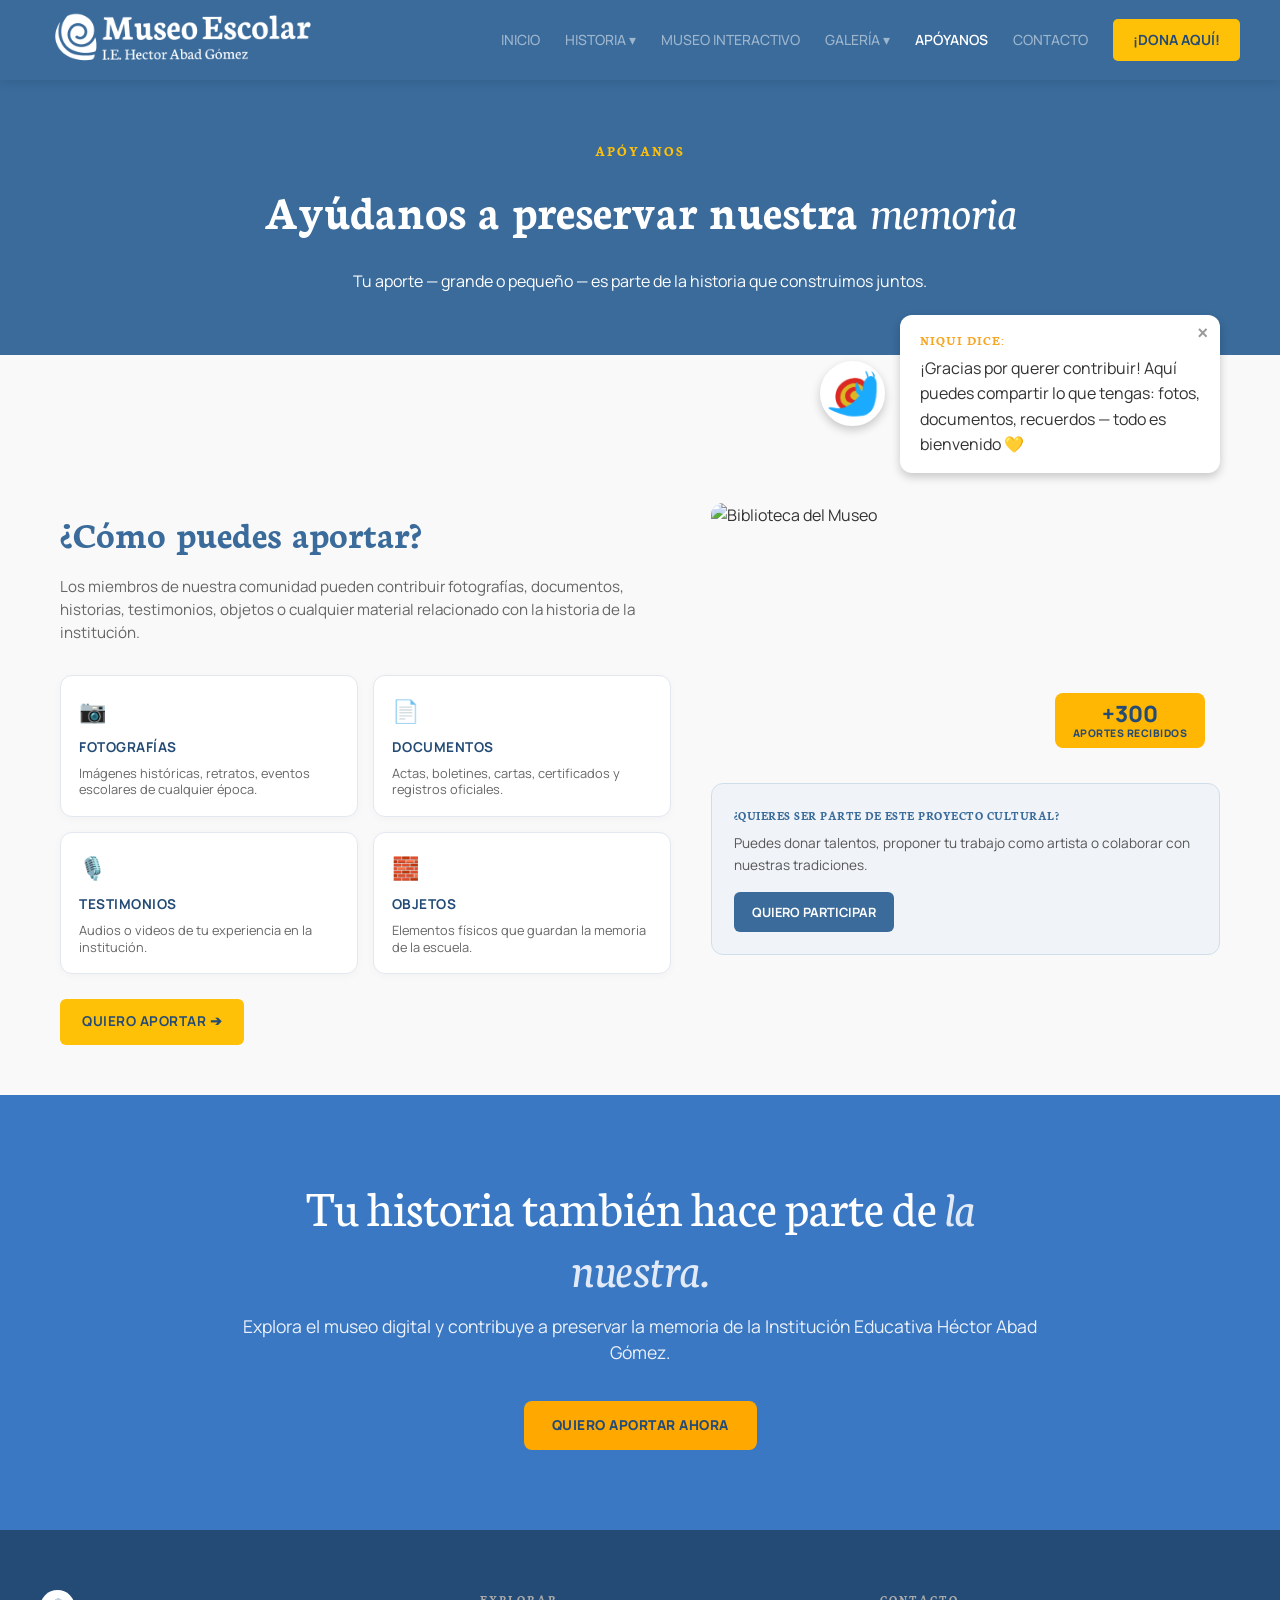
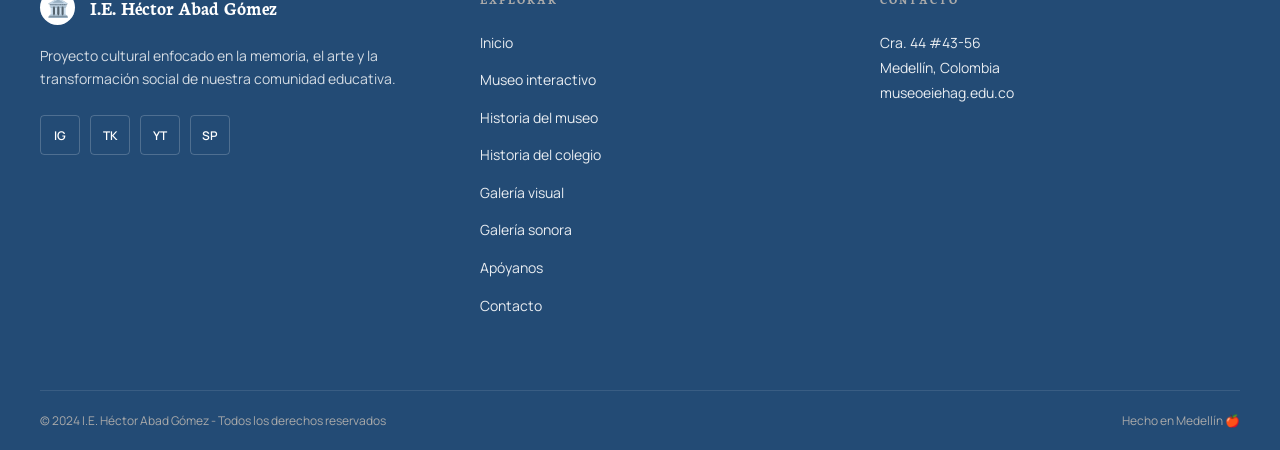
==== apoyanos.html @ b2b1ae66 "Apoyanos Se agrego la pagina de apoyanos" ====
<!DOCTYPE html>
<html lang="es">
<head>
    <meta charset="UTF-8">
    <meta name="viewport" content="width=device-width, initial-scale=1.0">
    <title>Apóyanos - Museo Escolar</title>
    <link rel="preconnect" href="https://fonts.googleapis.com">
    <link rel="preconnect" href="https://fonts.gstatic.com" crossorigin>
    <link href="https://fonts.googleapis.com/css2?family=Manrope:wght@400;500;600;700&family=Neuton:ital,wght@0,400;0,700;1,400&display=swap" rel="stylesheet">
    <link rel="stylesheet" href="styles.css">
</head>
<body>

    <header>
        <div class="logo-container">
            <a href="index.html">
                <img src="images/Blanco_LOGO_MUSEOESCOLAR_horizontal.png" alt="Logo Museo Escolar I.E. Héctor Abad Gómez" class="header-logo-img">
            </a>
        </div>
        
        <button class="hamburger" id="hamburgerBtn" aria-label="Abrir menú">
            <span></span>
            <span></span>
            <span></span>
        </button>

        <nav id="mainNav">
            <ul>
                <li><a href="index.html">INICIO</a></li>
                <li class="has-dropdown">HISTORIA ▾
                    <ul class="dropdown-menu">
                        <li><a href="historia-museo.html">Historia del museo</a></li>
                        <li><a href="historia-colegio.html">Historia del colegio</a></li>
                    </ul>
                </li>
                <li><a href="#">MUSEO INTERACTIVO</a></li>
                <li class="has-dropdown">GALERÍA ▾
                    <ul class="dropdown-menu">
                        <li><a href="galeria-visual.html">Galería Visual</a></li>
                        <li><a href="galeria-sonora.html">Galería Sonora</a></li>
                    </ul>
                </li>
                <li class="nav-active"><a href="apoyanos.html">APÓYANOS</a></li>
                <li><a href="#">CONTACTO</a></li>
                <li><a href="#" class="btn-donate">¡DONA AQUÍ!</a></li>
            </ul>
        </nav>
    </header>

    <main style="margin-top: 80px;">
        <section class="page-hero">
            <h5 class="hero-subtitle">APÓYANOS</h5>
            <h1 class="page-title">Ayúdanos a preservar nuestra <em>memoria</em></h1>
            <p>Tu aporte — grande o pequeño — es parte de la historia que construimos juntos.</p>
        </section>

        <div class="page-niqui-container" id="niquiBoxApoyanos">
            <div class="niqui-dialogue-container-right">
                <div class="niqui-avatar-wrapper">
                    <img src="images/placeholder-niqui.png" alt="Niqui" class="niqui-avatar-img">
                </div>
                <div class="niqui-tooltip">
                    <button class="close-btn" id="closeBtnApoyanos">&times;</button>
                    <h5>NIQUI DICE:</h5>
                    <p>¡Gracias por querer contribuir! Aquí puedes compartir lo que tengas: fotos, documentos, recuerdos — todo es bienvenido 💛</p>
                </div>
            </div>
        </div>

        <section class="container apoyanos-section">
            <div class="apoyanos-layout">
                
                <div class="apoyanos-left-col">
                    <h2 class="apoyanos-title">¿Cómo puedes aportar?</h2>
                    <p class="apoyanos-desc">
                        Los miembros de nuestra comunidad pueden contribuir fotografías, documentos, historias, testimonios, objetos o cualquier material relacionado con la historia de la institución.
                    </p>

                    <div class="aportes-grid">
                        <div class="aporte-card">
                            <div class="aporte-icon">📷</div>
                            <h3>FOTOGRAFÍAS</h3>
                            <p>Imágenes históricas, retratos, eventos escolares de cualquier época.</p>
                        </div>

                        <div class="aporte-card">
                            <div class="aporte-icon">📄</div>
                            <h3>DOCUMENTOS</h3>
                            <p>Actas, boletines, cartas, certificados y registros oficiales.</p>
                        </div>

                        <div class="aporte-card">
                            <div class="aporte-icon">🎙️</div>
                            <h3>TESTIMONIOS</h3>
                            <p>Audios o videos de tu experiencia en la institución.</p>
                        </div>

                        <div class="aporte-card">
                            <div class="aporte-icon">🧱</div>
                            <h3>OBJETOS</h3>
                            <p>Elementos físicos que guardan la memoria de la escuela.</p>
                        </div>
                    </div>

                    <a href="#" class="btn-quiero-aportar">QUIERO APORTAR ➔</a>
                </div>

                <div class="apoyanos-right-col">
                    <div class="library-img-card">
                        <img src="images/biblioteca-historia.jpg" alt="Biblioteca del Museo">
                        <div class="badge-aportes">
                            <span class="badge-num">+300</span>
                            <span class="badge-text">APORTES RECIBIDOS</span>
                        </div>
                    </div>

                    <div class="proyecto-cultural-card">
                        <h4>¿QUIERES SER PARTE DE ESTE PROYECTO CULTURAL?</h4>
                        <p>Puedes donar talentos, proponer tu trabajo como artista o colaborar con nuestras tradiciones.</p>
                        <a href="#" class="btn-quiero-participar">QUIERO PARTICIPAR</a>
                    </div>
                </div>

            </div>
        </section>

        <section class="callout-banner">
    <div class="callout-content">
        <h2>Tu historia también hace parte de <em>la nuestra.</em></h2>
        <p>Explora el museo digital y contribuye a preservar la memoria de la Institución Educativa Héctor Abad Gómez.</p>
        <a href="#" class="btn-primary callout-btn">QUIERO APORTAR AHORA</a>
    </div>
</section>
    </main>

    <footer class="main-footer">
        <div class="footer-content">
            <div class="footer-col brand-col">
                <div class="footer-logo">
                    <div class="logo-icon-small">🏛️</div>
                    <div class="logo-text"><h3>I.E. Héctor Abad Gómez</h3></div>
                </div>
                <p>Proyecto cultural enfocado en la memoria, el arte y la transformación social de nuestra comunidad educativa.</p>
                <div class="social-links">
                    <a href="#">IG</a><a href="#">TK</a><a href="#">YT</a><a href="#">SP</a>
                </div>
            </div>
            <div class="footer-col links-col">
                <h4>EXPLORAR</h4>
                <ul>
                    <li><a href="index.html">Inicio</a></li>
                    <li><a href="#">Museo interactivo</a></li>
                    <li><a href="historia-museo.html">Historia del museo</a></li>
                    <li><a href="historia-colegio.html">Historia del colegio</a></li>
                    <li><a href="galeria-visual.html">Galería visual</a></li>
                    <li><a href="galeria-sonora.html">Galería sonora</a></li>
                    <li><a href="apoyanos.html">Apóyanos</a></li>
                    <li><a href="#">Contacto</a></li>
                </ul>
            </div>
            <div class="footer-col contact-col">
                <h4>CONTACTO</h4>
                <p>Cra. 44 #43-56<br>Medellín, Colombia<br>museoeiehag.edu.co</p>
            </div>
        </div>
        <div class="footer-bottom">
            <p>© 2024 I.E. Héctor Abad Gómez - Todos los derechos reservados</p>
            <p>Hecho en Medellín 🍎</p>
        </div>
    </footer>

    <script src="script.js"></script>
</body>
</html>
---- styles.css ----
:root {
    --primary-blue: #3A6B9B;
    --dark-blue: #234B75;
    --accent-yellow: #FFC107;
    --text-dark: #333333;
    --text-light: #FFFFFF;
    --bg-light: #F9F9F9;
    --font-main: 'Manrope', sans-serif;
    --font-headings: 'Neuton', serif;
}

body {
    font-family: var(--font-main);
    color: var(--text-dark);
    line-height: 1.6;
    background-color: var(--bg-light);
}

h1, h2, h3, h4, h5, h6, 
.hero-title, .section-title, .page-title {
    font-family: var(--font-headings);
    font-weight: 700;
}

* {
    margin: 0;
    padding: 0;
    box-sizing: border-box;
}

a {
    text-decoration: none;
    color: inherit;
}

ul {
    list-style: none;
}

/* =========================================
   HEADER & NAVEGACIÓN (Con Logo y Estilos)
   ========================================= */
header {
    background-color: var(--primary-blue);
    color: var(--text-light);
    padding: 0 40px;
    display: flex;
    justify-content: space-between;
    align-items: center;
    height: 80px;
    position: fixed;
    width: 100%;
    top: 0;
    z-index: 1000;
    box-shadow: 0 2px 10px rgba(0,0,0,0.1);
}

.logo-container {
    display: flex;
    align-items: center;
}

.header-logo-img {
    height: 80px; /* Altura ideal para que encaje perfecto en la barra */
    width: auto;
    object-fit: contain;
}

nav ul {
    display: flex;
    align-items: center;
    gap: 25px;
}

nav ul li {
    position: relative;
    font-weight: 500;
    font-size: 14px;
    cursor: pointer;
    color: rgba(255, 255, 255, 0.5); /* Opacidad al 50% para el menú inactivo */
    transition: color 0.3s ease, opacity 0.3s ease;
}

/* Efecto hover: pasa a blanco completo al pasar el mouse */
nav ul li:hover {
    color: rgba(255, 255, 255, 1);
}

/* Botón activo (INICIO): Blanco fijo */
nav ul li.nav-active {
    color: #FFFFFF;
    opacity: 1;
    font-weight: 600;
}

/* Excepción para que el botón de donar no pierda su color original */
nav ul li:has(.btn-donate), 
nav ul li .btn-donate {
    opacity: 1 !important;
    color: var(--dark-blue) !important;
}
.btn-donate {
    background-color: var(--accent-yellow);
    color: var(--dark-blue) !important;
    padding: 10px 20px;
    border-radius: 5px;
    font-weight: 700;
    transition: transform 0.2s ease;
    display: inline-block;
    opacity: 1 !important;
}

.btn-donate:hover {
    transform: scale(1.05);
}

/* =========================================
   MENÚ DESPLEGABLE CORREGIDO
   ========================================= */
.has-dropdown {
    position: relative;
}

/* Espacio invisible para que el cursor no pierda el enlace al viajar al menú */
.has-dropdown::after {
    content: '';
    position: absolute;
    top: 100%;
    left: 0;
    width: 100%;
    height: 15px; 
}

.dropdown-menu {
    display: none;
    position: absolute;
    top: calc(100% + 10px);
    left: 0;
    background-color: white;
    color: var(--text-dark);
    box-shadow: 0 4px 10px rgba(0,0,0,0.15);
    min-width: 200px;
    padding: 10px 0;
    border-radius: 6px;
    z-index: 1100;
}

/* Muestra el menú al hacer hover sobre el elemento padre */
.has-dropdown:hover .dropdown-menu {
    display: block;
}

.dropdown-menu li {
    padding: 0;
    border-bottom: 1px solid #eee;
    opacity: 1 !important;
}

.dropdown-menu li:last-child {
    border-bottom: none;
}

/* Estilo para los enlaces internos del dropdown para que abarquen toda el área clickeable */
.dropdown-menu li a {
    display: block;
    padding: 10px 20px;
    color: var(--text-dark) !important;
    font-weight: 500;
    transition: background-color 0.2s;
}

.dropdown-menu li a:hover {
    background-color: #f1f1f1;
    color: var(--text-dark) !important;
}/* =========================================
   HERO SECTION (CARRUSEL)
   ========================================= */
.hero {
    margin-top: 80px;
    height: 80vh;
    position: relative;
    overflow: hidden;
    display: flex;
    flex-direction: column;
    justify-content: center;
    align-items: center;
    color: white;
    text-align: center;
    background-color: var(--dark-blue);
}

.hero-slide {
    position: absolute;
    top: 0;
    left: 0;
    width: 100%;
    height: 100%;
    background-size: cover;
    background-position: center;
    background-repeat: no-repeat;
    opacity: 0;
    transition: opacity 1s ease-in-out; /* Transición suave entre imágenes */
    display: flex;
    align-items: center;
    justify-content: center;
    z-index: 1;
}

.hero-slide.active {
    opacity: 1;
    z-index: 2;
}

.hero-content {
    margin-bottom: 80px; /* Deja espacio para los botones */
    transform: translateY(20px);
    opacity: 0;
    transition: all 0.8s ease 0.3s; /* Pequeño retardo para animar el texto */
}

.hero-slide.active .hero-content {
    transform: translateY(0);
    opacity: 1;
}

.hero-content h2 {
    font-size: 16px;
    letter-spacing: 2px;
    color: var(--accent-yellow);
    margin-bottom: 10px;
}

.hero-content h1 {
    font-size: 64px;
    font-weight: 700;
    margin-bottom: 15px;
}

.hero-content p {
    font-size: 20px;
}

.hero-buttons {
    position: absolute;
    bottom: 25%;
    z-index: 10;
    display: flex;
    gap: 20px;
}

.btn-primary, .btn-secondary {
    padding: 15px 30px;
    border-radius: 5px;
    font-weight: 700;
    cursor: pointer;
}
.btn-primary {
    background-color: var(--accent-yellow);
    color: var(--dark-blue);
    border: none;
}
.btn-secondary {
    background-color: transparent;
    color: white;
    border: 2px solid white;
}

/* Controles manuales (Flechas y Puntos) */
.hero-nav {
    position: absolute;
    top: 50%;
    transform: translateY(-50%);
    background: rgba(0, 0, 0, 0.3);
    color: white;
    border: none;
    width: 50px;
    height: 50px;
    border-radius: 50%;
    font-size: 20px;
    cursor: pointer;
    z-index: 10;
    transition: background 0.3s;
}

.hero-nav:hover {
    background: rgba(0, 0, 0, 0.8);
}

.prev-hero { left: 40px; }
.next-hero { right: 40px; }

.hero-dots {
    position: absolute;
    bottom: 10%;
    z-index: 10;
    display: flex;
    gap: 12px;
}

.h-dot {
    width: 12px;
    height: 12px;
    background-color: rgba(255, 255, 255, 0.4);
    border-radius: 50%;
    cursor: pointer;
    transition: background-color 0.3s;
}

.h-dot.active {
    background-color: var(--accent-yellow);
}
/* =========================================
   ESTADÍSTICAS
   ========================================= */
.stats-section {
    background-color: var(--dark-blue);
    color: white;
    padding: 60px 40px;
    display: flex;
    justify-content: space-between;
    align-items: center;
}

.stats-text {
    flex: 1;
    font-size: 16px;
    padding-right: 50px;
    border-right: 1px solid rgba(255,255,255,0.2);
}

.stats-numbers {
    flex: 2;
    display: flex;
    justify-content: space-around;
    text-align: center;
}

.stat-item h3 {
    font-size: 36px;
    font-weight: 700;
}

.stat-item p {
    font-size: 12px;
    letter-spacing: 1px;
    opacity: 0.8;
}

/* =========================================
   GUÍA (NIQUI)
   ========================================= */
.guide-section {
    padding: 80px 40px;
    display: flex;
    justify-content: space-between;
    align-items: center;
    background-color: white;
}

.guide-content {
    flex: 1;
    padding-right: 40px;
}

.guide-content h4 {
    color: var(--primary-blue);
    letter-spacing: 1.5px;
    margin-bottom: 10px;
}

.guide-content h2 {
    font-size: 48px;
    margin-bottom: 20px;
}

.guide-content span {
    color: var(--primary-blue);
    font-style: italic;
}

.guide-image {
    flex: 1;
    display: flex;
    justify-content: center;
    position: relative;
}

/* =========================================
   MUSEO INTERACTIVO
   ========================================= */
.interactive-section {
    background-color: var(--primary-blue);
    color: white;
    padding: 80px 40px;
    text-align: center;
    position: relative;
}

.interactive-section h2 {
    font-size: 40px;
    margin-bottom: 10px;
}

.niqui-tooltip {
    background-color: white;
    color: var(--text-dark);
    padding: 15px;
    border-radius: 8px;
    position: absolute;
    top: 40px;
    left: 40px;
    max-width: 300px;
    text-align: left;
    box-shadow: 0 4px 10px rgba(0,0,0,0.2);
}

.niqui-tooltip h5 {
    color: var(--primary-blue);
    margin-bottom: 5px;
}

.cards-container {
    display: flex;
    justify-content: center;
    gap: 30px;
    margin: 50px 0;
}

.card {
    width: 300px;
    height: 200px;
    background-color: rgba(255,255,255,0.1);
    border-radius: 8px;
    border: 2px solid rgba(255,255,255,0.2);
    background-image: url('https://via.placeholder.com/300x200?text=Sala');
    background-size: cover;
    
    /* Agrega estas tres líneas para la animación de elevación y sombra */
    cursor: pointer;
    transition: transform 0.3s ease, box-shadow 0.3s ease;
}

/* Efecto al pasar el mouse por encima de cualquier card */
.card:hover {
    transform: translateY(-8px); /* Hace que la tarjeta se eleve un poco hacia arriba */
    box-shadow: 0 10px 20px rgba(0, 0, 0, 0.3); /* Le añade una sombra sutil para dar profundidad */
}

.interactive-buttons {
    display: flex;
    justify-content: center;
    gap: 20px;
}

/* =========================================
   GALERÍA SONORA
   ========================================= */
.sound-gallery {
    padding: 80px 40px;
    background-color: var(--bg-light);
    text-align: center;
}

.sound-gallery .subtitle {
    color: var(--primary-blue);
    letter-spacing: 1.5px;
    font-size: 14px;
    margin-bottom: 10px;
}

.sound-gallery h2 {
    font-size: 40px;
    color: var(--text-dark);
    margin-bottom: 15px;
}

.sound-gallery .description {
    max-width: 600px;
    margin: 0 auto 40px auto;
    color: #555;
}

/* =========================================
   ESTILOS ESPECÍFICOS PARA EL DIÁLOGO DE NIQUI EN GALERÍA SONORA
   ========================================= */
.sound-gallery {
    position: relative; /* Necesario para que Niqui se posicione bien dentro de esta sección */
}

.sound-gallery .niqui-dialogue-container {
    position: absolute;
    top: 30px;
    left: 40px;
    display: flex;
    align-items: center;
    gap: 15px;
    z-index: 10;
}

.sound-gallery .niqui-tooltip {
    border: 1px solid #eaeaea;
}

.gallery-filters {
    display: flex;
    justify-content: center;
    gap: 15px;
    margin-bottom: 50px;
}

.filter-btn {
    background-color: transparent;
    border: 1px solid #ddd;
    padding: 8px 24px;
    border-radius: 20px;
    cursor: pointer;
    font-family: var(--font-main);
    font-weight: 600;
    color: var(--text-dark);
    transition: all 0.3s ease;
}

.filter-btn.active {
    background-color: var(--accent-yellow);
    border-color: var(--accent-yellow);
}

.carousel-container {
    display: flex;
    align-items: center;
    justify-content: center;
    gap: 30px;
    max-width: 1000px;
    margin: 0 auto;
}

.carousel-nav {
    background: white;
    border: 1px solid #ddd;
    border-radius: 50%;
    width: 50px;
    height: 50px;
    cursor: pointer;
    font-size: 20px;
    color: var(--text-dark);
    transition: background 0.3s;
}

.carousel-nav:hover {
    background: #f1f1f1;
}

.gallery-card {
    display: flex;
    background: white;
    border-radius: 12px;
    overflow: hidden;
    box-shadow: 0 10px 30px rgba(0,0,0,0.05);
    width: 800px;
    text-align: left;
}

.card-image-wrapper {
    flex: 1;
    position: relative;
}

.card-image {
    width: 100%;
    height: 100%;
    background-color: #ddd;
    background-image: url('https://via.placeholder.com/400x500?text=Imagen+Sala');
    background-size: cover;
    background-position: center;
}

.card-badge {
    position: absolute;
    top: 20px;
    left: 20px;
    background-color: var(--accent-yellow);
    color: var(--dark-blue);
    width: 30px;
    height: 30px;
    display: flex;
    align-items: center;
    justify-content: center;
    border-radius: 4px;
    font-weight: bold;
}

.card-content {
    flex: 1;
    padding: 40px;
    display: flex;
    flex-direction: column;
}

.card-category {
    font-size: 12px;
    font-weight: 700;
    color: var(--text-dark);
    letter-spacing: 1px;
}

.card-meta {
    font-size: 14px;
    color: #777;
    margin-bottom: 15px;
}

.card-content h3 {
    font-size: 32px;
    margin-bottom: 15px;
    color: var(--text-dark);
}

.card-text {
    color: #555;
    margin-bottom: 30px;
}

.podcast-box {
    background-color: #f8f9fa;
    padding: 20px;
    border-radius: 8px;
    margin-bottom: 20px;
}

.podcast-label {
    font-size: 11px;
    font-weight: 700;
    color: var(--text-dark);
    letter-spacing: 1px;
    display: block;
    margin-bottom: 10px;
}

.podcast-info {
    display: flex;
    align-items: center;
    gap: 15px;
}

.podcast-icon {
    background-color: #e0f2e9;
    width: 40px;
    height: 40px;
    border-radius: 50%;
    display: flex;
    align-items: center;
    justify-content: center;
    font-size: 20px;
}

.podcast-details h4 {
    font-size: 16px;
    margin-bottom: 2px;
}

.podcast-details p {
    font-size: 13px;
    color: #777;
}

.play-btn {
    margin-left: auto;
    background: white;
    border: 1px solid #ddd;
    border-radius: 50%;
    width: 35px;
    height: 35px;
    cursor: pointer;
}

.w-full {
    width: 100%;
}

.carousel-indicators {
    display: flex;
    justify-content: center;
    gap: 8px;
    margin-top: 30px;
}

.dot {
    width: 10px;
    height: 10px;
    background-color: #ddd;
    border-radius: 50%;
    cursor: pointer;
}

.dot.active {
    background-color: var(--accent-yellow);
}

/* =========================================
   ALIADOS & FOOTER
   ========================================= */
.partners-strip {
    background-color: white;
    padding: 30px 40px;
    display: flex;
    justify-content: space-between;
    align-items: center;
    border-top: 1px solid #eee;
    font-size: 14px;
    color: #666;
    flex-wrap: wrap;
    gap: 20px;
}

.main-footer {
    background-color: var(--dark-blue);
    color: white;
    padding: 60px 40px 20px 40px;
}

.footer-content {
    display: flex;
    justify-content: space-between;
    margin-bottom: 60px;
    gap: 40px;
}

.brand-col {
    flex: 2;
    max-width: 400px;
}

.footer-logo {
    display: flex;
    align-items: center;
    gap: 15px;
    margin-bottom: 20px;
}

.logo-icon-small {
    width: 35px;
    height: 35px;
    background-color: white;
    border-radius: 50%;
    display: flex;
    justify-content: center;
    align-items: center;
    font-size: 18px;
}

.brand-col p {
    font-size: 14px;
    opacity: 0.8;
    margin-bottom: 25px;
}

.social-links {
    display: flex;
    gap: 10px;
}

.social-links a {
    display: flex;
    align-items: center;
    justify-content: center;
    width: 40px;
    height: 40px;
    border: 1px solid rgba(255,255,255,0.2);
    border-radius: 4px;
    font-size: 12px;
    font-weight: 600;
    transition: background 0.3s;
}

.social-links a:hover {
    background-color: rgba(255,255,255,0.1);
}

.links-col, .contact-col {
    flex: 1;
}

.footer-col h4 {
    font-size: 12px;
    letter-spacing: 2px;
    margin-bottom: 20px;
    color: #aaa;
}

.links-col ul li {
    margin-bottom: 12px;
}

.links-col ul li a {
    font-size: 14px;
    opacity: 0.9;
    transition: opacity 0.3s;
}

.links-col ul li a:hover {
    opacity: 1;
    text-decoration: underline;
}

.contact-col p {
    font-size: 14px;
    opacity: 0.9;
    line-height: 1.8;
}

.footer-bottom {
    display: flex;
    justify-content: space-between;
    border-top: 1px solid rgba(255,255,255,0.1);
    padding-top: 20px;
    font-size: 12px;
    color: #aaa;
}
/* =========================================
   CARRUSEL AUTOMÁTICO DE ALIADOS (LOGOS)
   ========================================= */
.partners-carousel-section {
    background-color: white;
    padding: 30px 0;
    border-top: 1px solid #eee;
    overflow: hidden;
    width: 100%;
    position: relative;
}

/* Contenedor que se mueve de manera infinita */
.partners-track {
    display: flex;
    width: max-content;
    animation: scrollLogos 25s linear infinite; /* Velocidad del carrusel (25 segundos) */
    align-items: center;
}

/* Pausar el movimiento automáticamente si el usuario pasa el mouse por encima */
.partners-carousel-section:hover .partners-track {
    animation-play-state: paused;
}

.partner-slide {
    padding: 0 40px;
    display: flex;
    align-items: center;
    justify-content: center;
}

.partner-slide img {
    height: 45px; /* Altura estándar para los logos / placeholders */
    width: auto;
    object-fit: contain;
    opacity: 0.7;
    transition: opacity 0.3s ease;
}

.partner-slide img:hover {
    opacity: 1; /* Resalta el logo al pasar el cursor */
}

/* Animación de desplazamiento continuo */
@keyframes scrollLogos {
    0% {
        transform: translateX(0);
    }
    100% {
        transform: translateX(-50%);
    }
}
/* =========================================
   ANIMACIONES GLOBALES PARA TODOS LOS BOTONES
   ========================================= */

/* Botón principal (Estilo similar a "¡DONA AQUÍ!": crece con zoom al pasar el mouse) */
.btn-primary {
    background-color: var(--accent-yellow);
    color: var(--dark-blue);
    padding: 15px 30px;
    border-radius: 5px;
    font-weight: 700;
    border: none;
    cursor: pointer;
    transition: transform 0.2s ease;
}

.btn-primary:hover {
    transform: scale(1.05); /* Efecto zoom dinámico */
}

/* Botón secundario (Estilo tipo "Conoce nuestra historia": el fondo se pone más blanco/translúcido) */
.btn-secondary {
    background-color: transparent;
    color: white;
    padding: 15px 30px;
    border-radius: 5px;
    font-weight: 700;
    border: 2px solid white;
    cursor: pointer;
    transition: all 0.3s ease;
}

.btn-secondary:hover {
    background-color: rgba(255, 255, 255, 0.25); /* Se vuelve un blanco suave y translúcido */
    border-color: rgba(255, 255, 255, 0.9);
}

/* =========================================
   ESTILOS PARA EL DIÁLOGO Y AVATAR DE NIQUI
   ========================================= */
.niqui-dialogue-container {
    position: absolute;
    top: 40px;
    left: 40px;
    display: flex;
    align-items: center;
    gap: 15px;
    z-index: 10;
}

.niqui-avatar-wrapper {
    width: 65px;
    height: 65px;
    background-color: white;
    border-radius: 50%;
    display: flex;
    align-items: center;
    justify-content: center;
    box-shadow: 0 4px 10px rgba(0, 0, 0, 0.2);
    border: 3px solid white;
    overflow: hidden;
}

.niqui-avatar-img {
    width: 100%;
    height: 100%;
    object-fit: cover;
}

.niqui-tooltip {
    background-color: white;
    color: var(--text-dark);
    padding: 15px 20px;
    border-radius: 12px;
    max-width: 320px;
    text-align: left;
    box-shadow: 0 4px 10px rgba(0, 0, 0, 0.2);
    position: relative !important;
    top: auto !important;
    left: auto !important;
}

.niqui-tooltip h5 {
    color: #F5A623;
    margin-bottom: 5px;
    font-size: 13px;
    letter-spacing: 1px;
}
/* Estilo para el botón de cerrar (X) del cuadro de Niqui */
.close-btn {
    position: absolute;
    top: 8px;
    right: 12px;
    background: transparent;
    border: none;
    font-size: 18px;
    font-weight: bold;
    color: #999;
    cursor: pointer;
    transition: color 0.2s;
}

.close-btn:hover {
    color: var(--text-dark);
}

/* Aseguramos que el tooltip tenga posición relativa para que la X se ubique bien dentro */
.niqui-tooltip {
    position: relative !important;
}

.page-hero {
    background-color: var(--primary-blue);
    color: var(--text-light);
    text-align: center;
    padding: 60px 20px;
}
.page-hero .hero-subtitle { font-size: 14px; letter-spacing: 2px; color: var(--accent-yellow); margin-bottom: 10px; }
.page-title { font-size: 3rem; margin-bottom: 20px; }
.page-title em { font-style: italic; font-weight: normal; }

.container { max-width: 1200px; margin: 0 auto; padding: 40px 20px; }
.text-center { text-align: center; }
.section-subtitle { color: var(--primary-blue); letter-spacing: 1.5px; font-weight: 600; margin-bottom: 10px; }
.section-title { font-size: 2.5rem; color: var(--dark-blue); margin-bottom: 20px; }

/* Intro Museo */
.museum-intro { display: grid; grid-template-columns: 1fr 1fr; gap: 40px; align-items: center; }
.responsive-img { width: 100%; border-radius: 12px; object-fit: cover; }

/* Línea de Tiempo Vertical (Museo) */
.timeline-v { position: relative; max-width: 800px; margin: 40px auto; }
.timeline-v::after { content: ''; position: absolute; width: 4px; background: var(--accent-yellow); top: 0; bottom: 0; left: 50%; margin-left: -2px; }
.timeline-item { padding: 10px 40px; position: relative; width: 50%; }
.timeline-item.left { left: 0; text-align: right; }
.timeline-item.right { left: 50%; }
.timeline-item::after {
    content: ''; position: absolute; width: 20px; height: 20px; background-color: var(--dark-blue); border: 4px solid var(--accent-yellow);
    border-radius: 50%; top: 15px; right: -14px; z-index: 1;
}
.timeline-item.right::after { left: -14px; }
.timeline-content { padding: 20px; background: white; border-radius: 8px; box-shadow: 0 4px 15px rgba(0,0,0,0.05); }

/* Estadísticas Banner */
.action-btn-container { margin-bottom: 60px; }
.btn-primary { background: var(--accent-yellow); color: var(--dark-blue); padding: 15px 30px; border-radius: 30px; font-weight: bold; }

/* Línea de tiempo Horizontal (Colegio) */
.timeline-nav { display: flex; gap: 20px; border-bottom: 2px solid #ddd; margin-bottom: 30px; overflow-x: auto; }
.year-btn { background: none; border: none; font-size: 1.2rem; padding: 10px 20px; cursor: pointer; color: #999; font-weight: 600; }
.year-btn.active { color: var(--primary-blue); border-bottom: 4px solid var(--primary-blue); }
.timeline-panel { display: none; grid-template-columns: 1fr 1fr; gap: 40px; align-items: center; }
.timeline-panel.active { display: grid; }
.year-large { font-size: 4rem; color: var(--primary-blue); margin: 0; line-height: 1; }

/* Archivo Histórico */
.bg-blue { background-color: var(--primary-blue); padding: 60px 0; }
.light-text { color: white !important; }
.archive-header { display: flex; justify-content: space-between; align-items: center; margin-bottom: 30px; }
.carousel-controls button { background: transparent; border: 1px solid white; color: white; width: 40px; height: 40px; border-radius: 50%; cursor: pointer; }
.archive-carousel { display: flex; gap: 20px; overflow-x: auto; scroll-behavior: smooth; padding-bottom: 20px; }
.archive-card { background: var(--dark-blue); min-width: 300px; border-radius: 12px; overflow: hidden; color: white; }
.card-img { position: relative; height: 180px; }
.card-img img { width: 100%; height: 100%; object-fit: cover; }
.tag { position: absolute; top: 15px; left: 15px; background: var(--accent-yellow); color: var(--dark-blue); padding: 5px 10px; border-radius: 20px; font-weight: bold; font-size: 0.8rem; }
.card-content { padding: 20px; }
.card-content h4 { color: var(--accent-yellow); margin-bottom: 10px; }

/* Responsividad General */
@media (max-width: 768px) {
    .museum-intro, .timeline-panel { grid-template-columns: 1fr; }
    .timeline-v::after { left: 20px; }
    .timeline-item { width: 100%; padding-left: 50px; padding-right: 10px; text-align: left; }
    .timeline-item.left, .timeline-item.right { left: 0; }
    .timeline-item::after, .timeline-item.right::after { left: 10px; }
    .stats-banner { grid-template-columns: 1fr 1fr; gap: 20px; }
}

/* Alineación de Niqui a la derecha */
.page-niqui-container {
    max-width: 1200px;
    margin: 0 auto;
    display: flex;
    justify-content: flex-end; /* Empuja el bloque a la derecha */
    padding: 0 20px;
    position: relative;
    z-index: 10;
    margin-top: -40px; /* Superpone ligeramente a la sección anterior */
}

.niqui-dialogue-container-right {
    display: flex;
    align-items: center;
    gap: 15px;
    position: relative;
}

/* Banner de estadísticas redondeado (Historia del museo) */
.stats-banner {
    background-color: var(--primary-blue);
    color: white;
    display: grid;
    grid-template-columns: repeat(4, 1fr);
    text-align: center;
    padding: 50px 20px;
    margin: 40px auto 80px auto; /* Centrado horizontalmente */
    max-width: 1000px; /* Limita el ancho para que no toque los bordes */
    border-radius: 16px; /* Aplica las esquinas redondeadas */
}

.stats-banner h2 { 
    font-size: 3rem; 
    color: var(--accent-yellow); 
    margin-bottom: 5px; 
}

.stats-banner p { 
    font-size: 0.9rem; 
    font-weight: 600; 
    text-transform: uppercase;
}


/* =========================================
   SOLUCIÓN DEFINITIVA MENÚ MÓVIL (MODAL FLOTANTE)
   ========================================= */
@media (max-width: 768px) {
    .logo-container .header-logo-img {
        height: 45px !important;
        width: auto !important;
    }

    header {
        overflow: visible !important;
        position: fixed !important;
        padding: 0 10px !important;
    }
    
    nav {
        width: auto !important;
        overflow-x: auto !important;
        -webkit-overflow-scrolling: touch;
        white-space: nowrap !important;
        padding-bottom: 5px;
    }

    nav::-webkit-scrollbar {
        display: none;
    }

    nav ul {
        display: flex !important;
        flex-direction: row !important;
        align-items: center !important;
        gap: 20px !important;
        padding-right: 15px !important;
        white-space: nowrap !important;
    }

    /* Transformamos el menú desplegable en una ventana flotante limpia y centrada en móviles */
    .has-dropdown {
        position: relative !important;
    }

    .has-dropdown .dropdown-menu {
        position: fixed !important;
        display: none !important;
        top: 50% !important;
        left: 50% !important;
        transform: translate(-50%, -50%) !important;
        background-color: #ffffff !important;
        box-shadow: 0 10px 40px rgba(0,0,0,0.5) !important;
        width: 85% !important;
        max-width: 300px !important;
        padding: 20px 0 !important;
        z-index: 999999 !important;
        border-radius: 12px !important;
        text-align: center !important;
    }

    .has-dropdown.open .dropdown-menu {
        display: block !important;
    }

    .dropdown-menu li {
        border-bottom: 1px solid #eee !important;
        padding: 5px 0 !important;
    }

    .dropdown-menu li:last-child {
        border-bottom: none !important;
    }

    .dropdown-menu li a {
        color: #234B75 !important;
        font-size: 16px !important;
        font-weight: 700 !important;
        padding: 12px 20px !important;
        display: block !important;
    }

    /* Mantenemos todas las demás reglas responsive intactas */
    main {
        margin-top: 80px !important;
    }
    .hero {
        margin-top: 80px !important;
        height: 75vh;
        min-height: 480px;
        position: relative;
    }
    .hero-content {
        margin-bottom: 0 !important;
        padding: 0 20px;
    }
    .hero-content h2 { font-size: 14px; }
    .hero-content h1 { font-size: 32px; line-height: 1.2; }
    .hero-content p { font-size: 16px; }
    .hero-buttons {
        position: absolute !important;
        bottom: 20px !important;
        left: 50% !important;
        transform: translateX(-50%) !important;
        width: 85% !important;
        max-width: 300px;
        display: flex;
        flex-direction: column;
        gap: 10px;
        z-index: 10;
    }
    .btn-primary, .btn-secondary {
        width: 100% !important;
        text-align: center;
        padding: 12px 15px;
        font-size: 14px;
    }
    .hero-dots { bottom: 130px !important; }

    .stats-section { flex-direction: column; text-align: center; padding: 40px 20px; }
    .stats-text { padding-right: 0; border-right: none; border-bottom: 1px solid rgba(255,255,255,0.2); padding-bottom: 20px; margin-bottom: 20px; }
    .stats-numbers { flex-wrap: wrap; gap: 20px; }
    .stat-item { width: 45%; }

    .guide-section { flex-direction: column-reverse; text-align: center; padding: 40px 20px; }
    .guide-content { padding-right: 0; margin-top: 30px; }
    .guide-content h2 { font-size: 36px; }

    .niqui-dialogue-container,
    .sound-gallery .niqui-dialogue-container,
    .page-niqui-container {
        position: relative;
        top: 0; left: 0;
        margin: 0 auto 30px auto;
        justify-content: center;
        flex-direction: column;
        text-align: center;
    }
    .niqui-tooltip, .sound-gallery .niqui-tooltip { max-width: 100%; }
    .niqui-dialogue-container-right { justify-content: center; flex-direction: column; }
    .page-niqui-container { margin-top: -20px; }

    .cards-container { flex-direction: column; align-items: center; }
    .card { width: 100%; max-width: 320px; }
    .interactive-buttons { flex-direction: column; width: 100%; }

    .gallery-card { flex-direction: column; width: 100%; }
    .card-image-wrapper { height: 250px; }
    .card-content h3 { font-size: 24px; }
    .carousel-nav { display: none; }

    .museum-intro, .timeline-panel { grid-template-columns: 1fr; }
    .timeline-v::after { left: 20px; }
    .timeline-item { width: 100%; padding-left: 50px; padding-right: 10px; text-align: left; }
    .timeline-item.left, .timeline-item.right { left: 0; }
    .timeline-item::after, .timeline-item.right::after { left: 10px; }
    .page-title { font-size: 2.2rem; }
    .timeline-nav { white-space: nowrap; padding-bottom: 10px; }
    .archive-header { flex-direction: column; text-align: center; gap: 15px; }
    .archive-card { min-width: 280px; }
    .stats-banner { grid-template-columns: 1fr 1fr; gap: 30px; max-width: 100%; margin: 20px 10px; }

    .footer-content { flex-direction: column; gap: 40px; text-align: center; }
    .brand-col { max-width: 100%; }
    .footer-logo { sessionStorage: center; justify-content: center; }
    .social-links { justify-content: center; }
    .footer-bottom { flex-direction: column; text-align: center; gap: 15px; }
}
/* =========================================
   GALERÍA VISUAL (GRID Y MODAL)
   ========================================= */
.gallery-category {
    margin-bottom: 60px;
}

.category-desc {
    color: #555;
    max-width: 800px;
    margin-bottom: 30px;
    font-size: 1.1rem;
}

.gallery-grid {
    display: grid;
    grid-template-columns: repeat(auto-fill, minmax(200px, 1fr));
    gap: 20px;
}

.mural-item {
    border-radius: 12px;
    overflow: hidden;
    cursor: pointer;
    aspect-ratio: 1 / 1;
    position: relative;
    box-shadow: 0 4px 10px rgba(0,0,0,0.1);
    transition: transform 0.3s ease, box-shadow 0.3s ease;
}

.mural-item img {
    width: 100%;
    height: 100%;
    object-fit: cover;
    display: block;
    transition: transform 0.3s ease;
}

.mural-item:hover {
    transform: translateY(-5px);
    box-shadow: 0 8px 20px rgba(0,0,0,0.2);
}

.mural-item:hover img {
    transform: scale(1.05);
}

/* Modal Popup */
.mural-modal {
    display: none; /* Oculto por defecto */
    position: fixed;
    z-index: 9999999; /* Por encima de todo */
    left: 0;
    top: 0;
    width: 100%;
    height: 100%;
    background-color: rgba(0, 0, 0, 0.85); /* Fondo oscuro semitransparente */
    align-items: center;
    justify-content: center;
    padding: 20px;
}

.mural-modal.active {
    display: flex;
}

.modal-content {
    background-color: #fff;
    border-radius: 16px;
    max-width: 900px;
    width: 100%;
    max-height: 90vh;
    display: flex;
    position: relative;
    overflow: hidden;
    box-shadow: 0 10px 40px rgba(0,0,0,0.3);
}

.modal-close {
    position: absolute;
    top: 15px;
    right: 20px;
    font-size: 30px;
    background: none;
    border: none;
    color: #999;
    cursor: pointer;
    z-index: 10;
    transition: color 0.2s;
}

.modal-close:hover {
    color: #333;
}

.modal-image {
    flex: 1.5;
    background-color: #eee;
}

.modal-image img {
    width: 100%;
    height: 100%;
    object-fit: cover;
    display: block;
}

.modal-text {
    flex: 1;
    padding: 40px;
    overflow-y: auto;
}

.modal-text h3 {
    font-family: var(--font-headings);
    font-size: 2rem;
    color: var(--primary-blue);
    margin-bottom: 15px;
    line-height: 1.2;
}

.modal-text p {
    color: #555;
    font-size: 1rem;
    line-height: 1.6;
}

/* Modal Responsive (Móviles) */
@media (max-width: 768px) {
    .modal-content {
        flex-direction: column;
        max-height: 85vh;
        overflow-y: auto;
    }
    
    .modal-image {
        min-height: 250px;
        flex: none;
    }
    
    .modal-text {
        padding: 25px;
        flex: none;
    }
    
    .gallery-grid {
        grid-template-columns: repeat(auto-fill, minmax(140px, 1fr));
        gap: 15px;
    }
}
/* =========================================
   MENÚ HAMBURGUESA MEJORADO (SOLO RESPONSIVE)
   ========================================= */
.hamburger {
    display: none;
    background: none;
    border: none;
    cursor: pointer;
    flex-direction: column;
    gap: 6px;
    padding: 10px;
    z-index: 1001;
}

.hamburger span {
    display: block;
    width: 28px;
    height: 3px;
    background-color: white;
    border-radius: 2px;
    transition: all 0.3s ease;
}

@media (max-width: 768px) {
    .hamburger {
        display: flex;
    }

    /* Panel lateral derecho con ancho controlado para que no se vea apretado */
    nav {
        position: fixed;
        top: 80px;
        right: -100%;
        width: 100%;
        max-width: 320px;
        height: calc(100vh - 80px);
        background-color: var(--primary-blue);
        flex-direction: column;
        align-items: center;
        justify-content: flex-start;
        padding: 30px 20px;
        transition: right 0.3s ease;
        box-shadow: -10px 0 30px rgba(0,0,0,0.3);
        overflow-y: auto;
        z-index: 1000;
    }

    nav.active {
        right: 0;
    }

    nav ul {
        flex-direction: column !important;
        gap: 15px !important;
        width: 100%;
        text-align: center;
    }

    nav ul li {
        font-size: 15px !important;
        padding: 5px 0;
        width: 100%;
    }

    /* Submenús integrados hacia abajo de forma fluida */
    .has-dropdown .dropdown-menu {
        position: static !important;
        display: none !important;
        top: auto !important;
        left: auto !important;
        transform: none !important;
        background-color: rgba(0, 0, 0, 0.2) !important;
        box-shadow: none !important;
        width: 100% !important;
        max-width: none !important;
        padding: 8px 0 !important;
        border-radius: 8px !important;
        margin-top: 10px;
    }

    .has-dropdown.open .dropdown-menu {
        display: block !important;
    }

    .dropdown-menu li {
        border-bottom: none !important;
        padding: 4px 0 !important;
    }

    .dropdown-menu li a {
        color: white !important;
        font-size: 13px !important;
        font-weight: 500 !important;
        padding: 6px 15px !important;
    }

    /* Animación del botón hamburguesa convirtiéndose en 'X' */
    .hamburger.active span:nth-child(1) {
        transform: rotate(45deg) translate(6px, 6px);
    }
    .hamburger.active span:nth-child(2) {
        opacity: 0;
    }
    .hamburger.active span:nth-child(3) {
        transform: rotate(-45deg) translate(6px, -6px);
    }
}
/* =========================================
   GALERÍA SONORA (PODCAST Y RELATOS)
   ========================================= */
.spotify-container {
    box-shadow: 0 10px 30px rgba(0,0,0,0.1);
    border-radius: 12px;
    max-width: 900px;
    margin: 0 auto;
}

.relatos-list {
    display: flex;
    flex-direction: column;
    gap: 20px;
    max-width: 900px;
    margin: 0 auto;
}

.relato-card {
    display: flex;
    align-items: center;
    background-color: white;
    border-radius: 16px;
    padding: 20px;
    box-shadow: 0 4px 15px rgba(0,0,0,0.05);
    transition: transform 0.2s ease, box-shadow 0.2s ease;
}

.relato-card:hover {
    transform: translateY(-3px);
    box-shadow: 0 8px 25px rgba(0,0,0,0.1);
}

.relato-img {
    width: 100px;
    height: 100px;
    border-radius: 12px;
    object-fit: cover;
    margin-right: 25px;
}

.relato-info {
    flex: 1;
}

.relato-meta {
    font-size: 12px;
    font-weight: 700;
    color: #E05D2A; /* Naranja/Óxido característico */
    letter-spacing: 1px;
    text-transform: uppercase;
}

.relato-info h3 {
    font-family: var(--font-headings);
    font-size: 22px;
    color: var(--text-dark);
    margin: 5px 0;
}

.relato-mural {
    font-size: 14px;
    color: #555;
    margin-bottom: 2px;
}

.relato-tags {
    font-size: 13px;
    color: #999;
}

.relato-action {
    display: flex;
    flex-direction: column;
    align-items: center;
    justify-content: center;
    min-width: 70px;
    gap: 8px;
}

.relato-time {
    font-size: 12px;
    color: #888;
}

.play-audio-btn {
    width: 45px;
    height: 45px;
    border-radius: 50%;
    background-color: #E05D2A; /* Botón naranja */
    color: white;
    border: none;
    font-size: 18px;
    display: flex;
    align-items: center;
    justify-content: center;
    cursor: pointer;
    transition: background-color 0.2s, transform 0.2s;
    padding-left: 4px; /* Centrar visualmente el ícono de play */
}

.play-audio-btn:hover {
    background-color: #c94f1f;
    transform: scale(1.05);
}

/* Responsivo para los relatos sonoros */
@media (max-width: 600px) {
    .relato-card {
        flex-direction: column;
        text-align: center;
        position: relative;
    }
    
    .relato-img {
        margin-right: 0;
        margin-bottom: 15px;
        width: 120px;
        height: 120px;
    }

    .relato-action {
        margin-top: 15px;
        flex-direction: row;
        width: 100%;
        justify-content: center;
        gap: 15px;
    }
}

/* =========================================
   MAQUETACIÓN PÁGINA APÓYANOS (DEL VIDEO)
   ========================================= */
.apoyanos-section {
    padding: 40px 0 60px;
}

.apoyanos-layout {
    display: flex;
    gap: 40px;
    align-items: flex-start;
}

/* Columna Izquierda */
.apoyanos-left-col {
    flex: 1.2;
}

.apoyanos-title {
    font-size: 2.4rem;
    color: var(--primary-blue);
    margin-bottom: 12px;
}

.apoyanos-desc {
    color: #666;
    font-size: 0.95rem;
    margin-bottom: 30px;
    line-height: 1.5;
}

.aportes-grid {
    display: grid;
    grid-template-columns: 1fr 1fr;
    gap: 15px;
    margin-bottom: 25px;
}

.aporte-card {
    background: #ffffff;
    border: 1px solid #e2e8f0;
    border-radius: 12px;
    padding: 18px;
    box-shadow: 0 2px 8px rgba(0,0,0,0.03);
}

.aporte-icon {
    font-size: 22px;
    margin-bottom: 8px;
}

.aporte-card h3 {
    font-size: 0.85rem;
    font-family: var(--font-main);
    font-weight: 700;
    color: var(--dark-blue);
    letter-spacing: 0.5px;
    margin-bottom: 6px;
}

.aporte-card p {
    font-size: 0.8rem;
    color: #666;
    line-height: 1.3;
}

.btn-quiero-aportar {
    display: inline-block;
    background-color: var(--accent-yellow);
    color: var(--dark-blue);
    font-weight: 700;
    font-size: 0.85rem;
    padding: 12px 22px;
    border-radius: 6px;
    letter-spacing: 0.5px;
}

/* Columna Derecha */
.apoyanos-right-col {
    flex: 1;
    display: flex;
    flex-direction: column;
    gap: 20px;
}

.library-img-card {
    position: relative;
    border-radius: 12px;
    overflow: hidden;
    height: 260px;
}

.library-img-card img {
    width: 100%;
    height: 100%;
    object-fit: cover;
}

.badge-aportes {
    position: absolute;
    bottom: 15px;
    right: 15px;
    background-color: #ffb703;
    color: var(--dark-blue);
    padding: 10px 18px;
    border-radius: 8px;
    display: flex;
    flex-direction: column;
    align-items: center;
    font-weight: 800;
    line-height: 1;
}

.badge-num {
    font-size: 1.4rem;
}

.badge-text {
    font-size: 0.65rem;
    margin-top: 2px;
    letter-spacing: 0.5px;
}

.proyecto-cultural-card {
    background-color: #f0f4f8;
    border: 1px solid #d0deeb;
    border-radius: 12px;
    padding: 22px;
}

.proyecto-cultural-card h4 {
    color: var(--primary-blue);
    font-size: 0.75rem;
    letter-spacing: 0.5px;
    margin-bottom: 8px;
}

.proyecto-cultural-card p {
    font-size: 0.85rem;
    color: #555;
    margin-bottom: 15px;
}

.btn-quiero-participar {
    display: inline-block;
    background-color: var(--primary-blue);
    color: #ffffff;
    font-weight: 700;
    font-size: 0.8rem;
    padding: 10px 18px;
    border-radius: 6px;
}

/* =========================================
   BANNER PRE-FOOTER (CALLOUT)
   ========================================= */
.callout-banner {
    background-color: #3A78C4; /* Azul exacto del banner */
    color: #ffffff;
    text-align: center;
    padding: 80px 20px;
    width: 100%;
}

.callout-content {
    max-width: 800px;
    margin: 0 auto;
}

.callout-banner h2 {
    font-family: var(--font-headings);
    font-size: 3.2rem;
    font-weight: 400;
    line-height: 1.2;
    margin-bottom: 15px;
    color: #ffffff;
}

.callout-banner h2 em {
    font-style: italic;
    font-weight: 400;
    opacity: 0.85; /* Ligera transparencia como en el diseño */
}

.callout-banner p {
    font-family: var(--font-main);
    font-size: 1.1rem;
    font-weight: 400;
    opacity: 0.9;
    margin-bottom: 35px;
    line-height: 1.5;
}

.callout-btn {
    display: inline-block;
    background-color: #FFA800; /* Amarillo/naranja vibrante del botón */
    color: #234B75;
    font-family: var(--font-main);
    font-weight: 800;
    font-size: 0.85rem;
    padding: 14px 28px;
    border-radius: 8px;
    letter-spacing: 0.5px;
    text-transform: uppercase;
    transition: transform 0.2s ease, background-color 0.2s ease;
}

.callout-btn:hover {
    transform: scale(1.04);
    background-color: #ff9900;
}

@media (max-width: 768px) {
    .callout-banner {
        padding: 50px 20px;
    }
    .callout-banner h2 {
        font-size: 2.2rem;
    }
    .callout-banner p {
        font-size: 0.95rem;
    }
}

/* =========================================
   AJUSTE RESPONSIVE (PÁGINA APÓYANOS)
   ========================================= */

/* Contenedor principal con padding lateral para que no toque los bordes */
.apoyanos-section {
    padding: 30px 20px 50px;
    box-sizing: border-box;
}

/* Ajustes para tablets y pantallas medianas (menos de 992px) */
@media (max-width: 992px) {
    .apoyanos-layout {
        flex-direction: column;
        gap: 35px;
    }

    .apoyanos-left-col,
    .apoyanos-right-col {
        width: 100%;
    }

    .apoyanos-title {
        font-size: 2rem;
        word-break: break-word; /* Evita que el título se salga si la pantalla es muy estrecha */
    }

    .btn-quiero-aportar {
        width: 100%;
        text-align: center;
        box-sizing: border-box;
    }
}

/* Ajustes para celulares (menos de 600px) */
@media (max-width: 600px) {
    .apoyanos-title {
        font-size: 1.75rem;
        line-height: 1.2;
    }

    .apoyanos-desc {
        font-size: 0.9rem;
        margin-bottom: 20px;
    }

    /* Pasa el grid de aportes de 2 columnas a 1 SOLA columna organizada */
    .aportes-grid {
        grid-template-columns: 1fr;
        gap: 15px;
    }

    .aporte-card {
        padding: 16px;
    }

    .aporte-card h3 {
        font-size: 0.9rem;
    }

    .aporte-card p {
        font-size: 0.85rem;
    }

    .library-img-card {
        height: 220px;
    }

    .badge-aportes {
        padding: 8px 14px;
    }

    .badge-num {
        font-size: 1.2rem;
    }

    .badge-text {
        font-size: 0.6rem;
    }
}
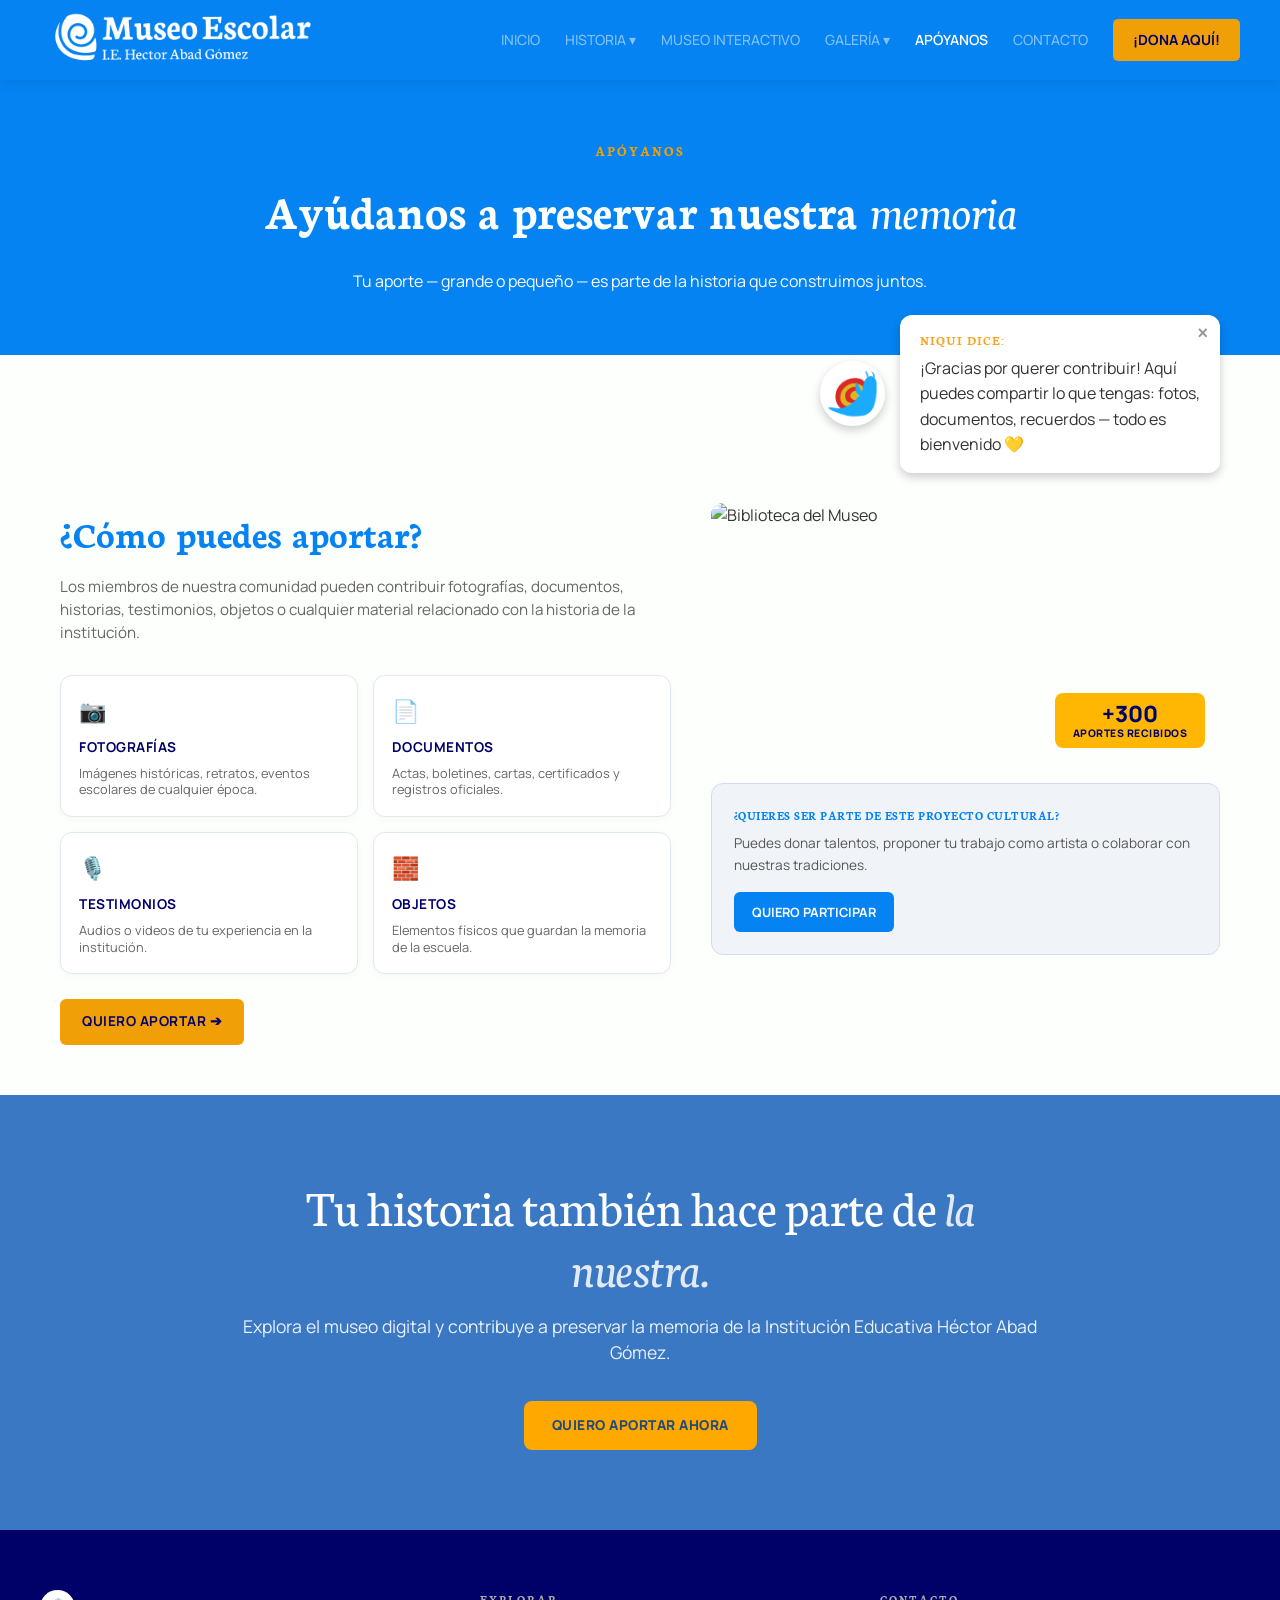
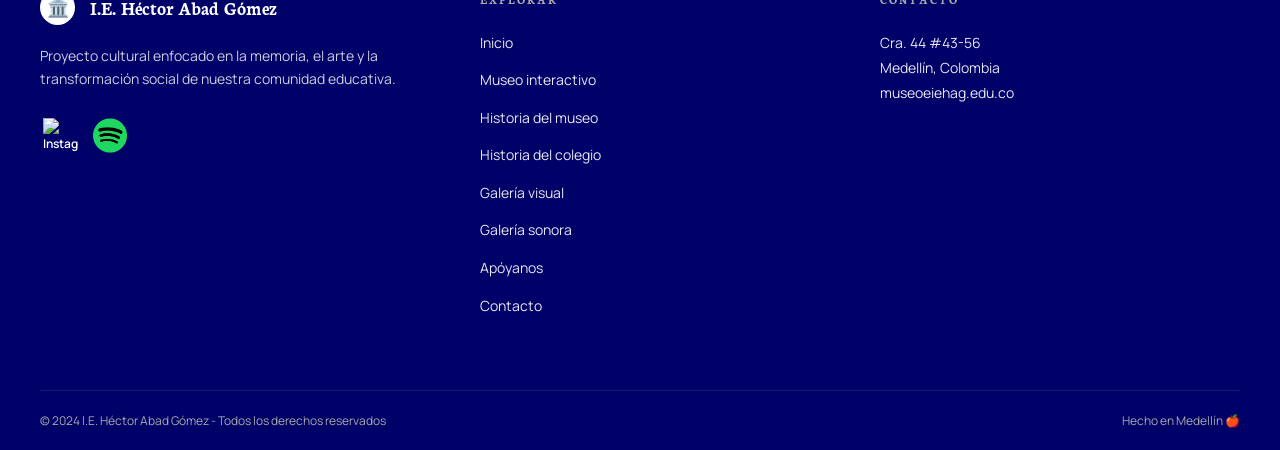
==== commit 4cd38c08: "Correcciones generales Correcciones generales de las apginas, desde idex hasta contacto" ====
--- a/apoyanos.html
+++ b/apoyanos.html
@@ -41,7 +41,7 @@
                     </ul>
                 </li>
                 <li class="nav-active"><a href="apoyanos.html">APÓYANOS</a></li>
-                <li><a href="#">CONTACTO</a></li>
+                <li><a href="contacto.html">CONTACTO</a></li>
                 <li><a href="#" class="btn-donate">¡DONA AQUÍ!</a></li>
             </ul>
         </nav>
@@ -141,8 +141,16 @@
                     <div class="logo-text"><h3>I.E. Héctor Abad Gómez</h3></div>
                 </div>
                 <p>Proyecto cultural enfocado en la memoria, el arte y la transformación social de nuestra comunidad educativa.</p>
-                <div class="social-links">
-                    <a href="#">IG</a><a href="#">TK</a><a href="#">YT</a><a href="#">SP</a>
+               <div class="social-links">
+                    <!-- Instagram Museo -->
+                    <a href="https://www.instagram.com/museoescolarhag_/" target="_blank" rel="noopener noreferrer" style="border: none; background: transparent; padding: 0;">
+                        <img src="images/instagram-icon.png" alt="Instagram Museo Escolar" style="width: 35px; height: 35px; object-fit: contain; transition: transform 0.2s ease;" onmouseover="this.style.transform='scale(1.1)'" onmouseout="this.style.transform='scale(1)'">
+                    </a>
+                    
+                    <!-- Spotify Extramural -->
+                    <a href="https://open.spotify.com/show/0t5j8xwTU0EZu17c2sRldK" target="_blank" rel="noopener noreferrer" style="border: none; background: transparent; padding: 0;">
+                        <img src="images/Spotify_icon.png" alt="Podcast Extramural en Spotify" style="width: 35px; height: 35px; object-fit: contain; transition: transform 0.2s ease;" onmouseover="this.style.transform='scale(1.1)'" onmouseout="this.style.transform='scale(1)'">
+                    </a>
                 </div>
             </div>
             <div class="footer-col links-col">
@@ -155,7 +163,7 @@
                     <li><a href="galeria-visual.html">Galería visual</a></li>
                     <li><a href="galeria-sonora.html">Galería sonora</a></li>
                     <li><a href="apoyanos.html">Apóyanos</a></li>
-                    <li><a href="#">Contacto</a></li>
+                    <li><a href="contacto.html">Contacto</a></li>
                 </ul>
             </div>
             <div class="footer-col contact-col">
@@ -171,4 +179,4 @@
 
     <script src="script.js"></script>
 </body>
-</html>+</html>
--- a/styles.css
+++ b/styles.css
@@ -1,11 +1,10 @@
-
 :root {
-    --primary-blue: #3A6B9B;
-    --dark-blue: #234B75;
-    --accent-yellow: #FFC107;
+    --primary-blue: #0583F2;
+    --dark-blue: #000069;
+    --accent-yellow: #F19F07;
     --text-dark: #333333;
-    --text-light: #FFFFFF;
-    --bg-light: #F9F9F9;
+    --text-light: #FDFFFC;
+    --bg-light: #FDFFFC;
     --font-main: 'Manrope', sans-serif;
     --font-headings: 'Neuton', serif;
 }
@@ -173,7 +172,9 @@
 .dropdown-menu li a:hover {
     background-color: #f1f1f1;
     color: var(--text-dark) !important;
-}/* =========================================
+}
+
+/* =========================================
    HERO SECTION (CARRUSEL)
    ========================================= */
 .hero {
@@ -310,6 +311,7 @@
 .h-dot.active {
     background-color: var(--accent-yellow);
 }
+
 /* =========================================
    ESTADÍSTICAS
    ========================================= */
@@ -384,6 +386,13 @@
     display: flex;
     justify-content: center;
     position: relative;
+}
+
+.guide-image img {
+    width: 100%;
+    max-width: 400px;
+    height: auto;
+    object-fit: contain;
 }
 
 /* =========================================
@@ -402,24 +411,6 @@
     margin-bottom: 10px;
 }
 
-.niqui-tooltip {
-    background-color: white;
-    color: var(--text-dark);
-    padding: 15px;
-    border-radius: 8px;
-    position: absolute;
-    top: 40px;
-    left: 40px;
-    max-width: 300px;
-    text-align: left;
-    box-shadow: 0 4px 10px rgba(0,0,0,0.2);
-}
-
-.niqui-tooltip h5 {
-    color: var(--primary-blue);
-    margin-bottom: 5px;
-}
-
 .cards-container {
     display: flex;
     justify-content: center;
@@ -435,16 +426,13 @@
     border: 2px solid rgba(255,255,255,0.2);
     background-image: url('https://via.placeholder.com/300x200?text=Sala');
     background-size: cover;
-    
-    /* Agrega estas tres líneas para la animación de elevación y sombra */
     cursor: pointer;
     transition: transform 0.3s ease, box-shadow 0.3s ease;
 }
 
-/* Efecto al pasar el mouse por encima de cualquier card */
 .card:hover {
-    transform: translateY(-8px); /* Hace que la tarjeta se eleve un poco hacia arriba */
-    box-shadow: 0 10px 20px rgba(0, 0, 0, 0.3); /* Le añade una sombra sutil para dar profundidad */
+    transform: translateY(-8px);
+    box-shadow: 0 10px 20px rgba(0, 0, 0, 0.3);
 }
 
 .interactive-buttons {
@@ -460,6 +448,7 @@
     padding: 80px 40px;
     background-color: var(--bg-light);
     text-align: center;
+    position: relative;
 }
 
 .sound-gallery .subtitle {
@@ -479,13 +468,6 @@
     max-width: 600px;
     margin: 0 auto 40px auto;
     color: #555;
-}
-
-/* =========================================
-   ESTILOS ESPECÍFICOS PARA EL DIÁLOGO DE NIQUI EN GALERÍA SONORA
-   ========================================= */
-.sound-gallery {
-    position: relative; /* Necesario para que Niqui se posicione bien dentro de esta sección */
 }
 
 .sound-gallery .niqui-dialogue-container {
@@ -817,6 +799,7 @@
     font-size: 12px;
     color: #aaa;
 }
+
 /* =========================================
    CARRUSEL AUTOMÁTICO DE ALIADOS (LOGOS)
    ========================================= */
@@ -829,15 +812,13 @@
     position: relative;
 }
 
-/* Contenedor que se mueve de manera infinita */
 .partners-track {
     display: flex;
     width: max-content;
-    animation: scrollLogos 25s linear infinite; /* Velocidad del carrusel (25 segundos) */
-    align-items: center;
-}
-
-/* Pausar el movimiento automáticamente si el usuario pasa el mouse por encima */
+    animation: scrollLogos 25s linear infinite;
+    align-items: center;
+}
+
 .partners-carousel-section:hover .partners-track {
     animation-play-state: paused;
 }
@@ -850,7 +831,7 @@
 }
 
 .partner-slide img {
-    height: 45px; /* Altura estándar para los logos / placeholders */
+    height: 45px;
     width: auto;
     object-fit: contain;
     opacity: 0.7;
@@ -858,23 +839,17 @@
 }
 
 .partner-slide img:hover {
-    opacity: 1; /* Resalta el logo al pasar el cursor */
-}
-
-/* Animación de desplazamiento continuo */
+    opacity: 1;
+}
+
 @keyframes scrollLogos {
-    0% {
-        transform: translateX(0);
-    }
-    100% {
-        transform: translateX(-50%);
-    }
-}
+    0% { transform: translateX(0); }
+    100% { transform: translateX(-50%); }
+}
+
 /* =========================================
    ANIMACIONES GLOBALES PARA TODOS LOS BOTONES
    ========================================= */
-
-/* Botón principal (Estilo similar a "¡DONA AQUÍ!": crece con zoom al pasar el mouse) */
 .btn-primary {
     background-color: var(--accent-yellow);
     color: var(--dark-blue);
@@ -887,10 +862,9 @@
 }
 
 .btn-primary:hover {
-    transform: scale(1.05); /* Efecto zoom dinámico */
-}
-
-/* Botón secundario (Estilo tipo "Conoce nuestra historia": el fondo se pone más blanco/translúcido) */
+    transform: scale(1.05);
+}
+
 .btn-secondary {
     background-color: transparent;
     color: white;
@@ -903,7 +877,7 @@
 }
 
 .btn-secondary:hover {
-    background-color: rgba(255, 255, 255, 0.25); /* Se vuelve un blanco suave y translúcido */
+    background-color: rgba(255, 255, 255, 0.25);
     border-color: rgba(255, 255, 255, 0.9);
 }
 
@@ -958,7 +932,7 @@
     font-size: 13px;
     letter-spacing: 1px;
 }
-/* Estilo para el botón de cerrar (X) del cuadro de Niqui */
+
 .close-btn {
     position: absolute;
     top: 8px;
@@ -976,20 +950,29 @@
     color: var(--text-dark);
 }
 
-/* Aseguramos que el tooltip tenga posición relativa para que la X se ubique bien dentro */
-.niqui-tooltip {
-    position: relative !important;
-}
-
 .page-hero {
     background-color: var(--primary-blue);
     color: var(--text-light);
     text-align: center;
     padding: 60px 20px;
 }
-.page-hero .hero-subtitle { font-size: 14px; letter-spacing: 2px; color: var(--accent-yellow); margin-bottom: 10px; }
-.page-title { font-size: 3rem; margin-bottom: 20px; }
-.page-title em { font-style: italic; font-weight: normal; }
+
+.page-hero .hero-subtitle { 
+    font-size: 14px; 
+    letter-spacing: 2px; 
+    color: var(--accent-yellow); 
+    margin-bottom: 10px; 
+}
+
+.page-title { 
+    font-size: 3rem; 
+    margin-bottom: 20px; 
+}
+
+.page-title em { 
+    font-style: italic; 
+    font-weight: normal; 
+}
 
 .container { max-width: 1200px; margin: 0 auto; padding: 40px 20px; }
 .text-center { text-align: center; }
@@ -1015,7 +998,6 @@
 
 /* Estadísticas Banner */
 .action-btn-container { margin-bottom: 60px; }
-.btn-primary { background: var(--accent-yellow); color: var(--dark-blue); padding: 15px 30px; border-radius: 30px; font-weight: bold; }
 
 /* Línea de tiempo Horizontal (Colegio) */
 .timeline-nav { display: flex; gap: 20px; border-bottom: 2px solid #ddd; margin-bottom: 30px; overflow-x: auto; }
@@ -1038,26 +1020,31 @@
 .card-content { padding: 20px; }
 .card-content h4 { color: var(--accent-yellow); margin-bottom: 10px; }
 
-/* Responsividad General */
-@media (max-width: 768px) {
-    .museum-intro, .timeline-panel { grid-template-columns: 1fr; }
-    .timeline-v::after { left: 20px; }
-    .timeline-item { width: 100%; padding-left: 50px; padding-right: 10px; text-align: left; }
-    .timeline-item.left, .timeline-item.right { left: 0; }
-    .timeline-item::after, .timeline-item.right::after { left: 10px; }
-    .stats-banner { grid-template-columns: 1fr 1fr; gap: 20px; }
-}
-
 /* Alineación de Niqui a la derecha */
 .page-niqui-container {
     max-width: 1200px;
     margin: 0 auto;
     display: flex;
-    justify-content: flex-end; /* Empuja el bloque a la derecha */
+    justify-content: flex-end;
     padding: 0 20px;
     position: relative;
     z-index: 10;
-    margin-top: -40px; /* Superpone ligeramente a la sección anterior */
+    margin-top: -40px;
+}
+
+/* Efectos para la línea de tiempo interactiva */
+.moment-item .timeline-content {
+    transition: transform 0.3s ease, box-shadow 0.3s ease;
+}
+.moment-item .timeline-content:hover {
+    transform: translateY(-5px);
+    box-shadow: 0 8px 25px rgba(0,0,0,0.15);
+}
+
+/* Modal solo de texto para la historia */
+.text-only-modal {
+    max-width: 800px !important;
+    margin: 0 auto;
 }
 
 .niqui-dialogue-container-right {
@@ -1067,7 +1054,7 @@
     position: relative;
 }
 
-/* Banner de estadísticas redondeado (Historia del museo) */
+/* Banner de estadísticas redondeado */
 .stats-banner {
     background-color: var(--primary-blue);
     color: white;
@@ -1075,9 +1062,9 @@
     grid-template-columns: repeat(4, 1fr);
     text-align: center;
     padding: 50px 20px;
-    margin: 40px auto 80px auto; /* Centrado horizontalmente */
-    max-width: 1000px; /* Limita el ancho para que no toque los bordes */
-    border-radius: 16px; /* Aplica las esquinas redondeadas */
+    margin: 40px auto 80px auto;
+    max-width: 1000px;
+    border-radius: 16px;
 }
 
 .stats-banner h2 { 
@@ -1091,7 +1078,6 @@
     font-weight: 600; 
     text-transform: uppercase;
 }
-
 
 /* =========================================
    SOLUCIÓN DEFINITIVA MENÚ MÓVIL (MODAL FLOTANTE)
@@ -1129,7 +1115,6 @@
         white-space: nowrap !important;
     }
 
-    /* Transformamos el menú desplegable en una ventana flotante limpia y centrada en móviles */
     .has-dropdown {
         position: relative !important;
     }
@@ -1171,7 +1156,6 @@
         display: block !important;
     }
 
-    /* Mantenemos todas las demás reglas responsive intactas */
     main {
         margin-top: 80px !important;
     }
@@ -1253,10 +1237,11 @@
 
     .footer-content { flex-direction: column; gap: 40px; text-align: center; }
     .brand-col { max-width: 100%; }
-    .footer-logo { sessionStorage: center; justify-content: center; }
+    .footer-logo { justify-content: center; }
     .social-links { justify-content: center; }
     .footer-bottom { flex-direction: column; text-align: center; gap: 15px; }
 }
+
 /* =========================================
    GALERÍA VISUAL (GRID Y MODAL)
    ========================================= */
@@ -1290,7 +1275,7 @@
 .mural-item img {
     width: 100%;
     height: 100%;
-    object-fit: cover;
+    object-fit: none;
     display: block;
     transition: transform 0.3s ease;
 }
@@ -1303,17 +1288,35 @@
 .mural-item:hover img {
     transform: scale(1.05);
 }
-
-/* Modal Popup */
+.mural-title-overlay {
+    position: absolute;
+    bottom: 0;
+    left: 0;
+    width: 100%;
+    background: linear-gradient(to top, rgba(0,0,0,0.85) 0%, rgba(0,0,0,0) 100%);
+    color: white;
+    padding: 20px 15px 10px 15px;
+    font-family: var(--font-headings);
+    font-size: 1.1rem;
+    font-weight: 500;
+    text-align: left;
+    transform: translateY(100%);
+    transition: transform 0.3s ease;
+}
+
+.mural-item:hover .mural-title-overlay {
+    transform: translateY(0);
+}
+
 .mural-modal {
-    display: none; /* Oculto por defecto */
+    display: none;
     position: fixed;
-    z-index: 9999999; /* Por encima de todo */
+    z-index: 9999999;
     left: 0;
     top: 0;
     width: 100%;
     height: 100%;
-    background-color: rgba(0, 0, 0, 0.85); /* Fondo oscuro semitransparente */
+    background-color: rgba(0, 0, 0, 0.85);
     align-items: center;
     justify-content: center;
     padding: 20px;
@@ -1354,14 +1357,31 @@
 
 .modal-image {
     flex: 1.5;
-    background-color: #eee;
+    display: flex;
+    align-items: center;
+    justify-content: center;
+    padding: 20px;
 }
 
 .modal-image img {
     width: 100%;
     height: 100%;
-    object-fit: cover;
+    object-fit: contain; /* Esta es la clave para que NO se corte la imagen */
     display: block;
+}
+.modal-author {
+    font-family: var(--font-main);
+    font-size: 1rem;
+    color: #777;
+    margin-top: 0px; 
+    margin-bottom: 20px;
+    font-style: italic;
+}
+
+.modal-author strong {
+    color: var(--primary-blue);
+    font-style: normal;
+    font-weight: 700;
 }
 
 .modal-text {
@@ -1384,7 +1404,6 @@
     line-height: 1.6;
 }
 
-/* Modal Responsive (Móviles) */
 @media (max-width: 768px) {
     .modal-content {
         flex-direction: column;
@@ -1407,8 +1426,9 @@
         gap: 15px;
     }
 }
+
 /* =========================================
-   MENÚ HAMBURGUESA MEJORADO (SOLO RESPONSIVE)
+   MENÚ HAMBURGUESA MEJORADO
    ========================================= */
 .hamburger {
     display: none;
@@ -1435,7 +1455,6 @@
         display: flex;
     }
 
-    /* Panel lateral derecho con ancho controlado para que no se vea apretado */
     nav {
         position: fixed;
         top: 80px;
@@ -1471,7 +1490,6 @@
         width: 100%;
     }
 
-    /* Submenús integrados hacia abajo de forma fluida */
     .has-dropdown .dropdown-menu {
         position: static !important;
         display: none !important;
@@ -1503,7 +1521,6 @@
         padding: 6px 15px !important;
     }
 
-    /* Animación del botón hamburguesa convirtiéndose en 'X' */
     .hamburger.active span:nth-child(1) {
         transform: rotate(45deg) translate(6px, 6px);
     }
@@ -1514,6 +1531,7 @@
         transform: rotate(-45deg) translate(6px, -6px);
     }
 }
+
 /* =========================================
    GALERÍA SONORA (PODCAST Y RELATOS)
    ========================================= */
@@ -1562,7 +1580,7 @@
 .relato-meta {
     font-size: 12px;
     font-weight: 700;
-    color: #E05D2A; /* Naranja/Óxido característico */
+    color: #E05D2A;
     letter-spacing: 1px;
     text-transform: uppercase;
 }
@@ -1603,7 +1621,7 @@
     width: 45px;
     height: 45px;
     border-radius: 50%;
-    background-color: #E05D2A; /* Botón naranja */
+    background-color: #E05D2A;
     color: white;
     border: none;
     font-size: 18px;
@@ -1612,7 +1630,7 @@
     justify-content: center;
     cursor: pointer;
     transition: background-color 0.2s, transform 0.2s;
-    padding-left: 4px; /* Centrar visualmente el ícono de play */
+    padding-left: 4px;
 }
 
 .play-audio-btn:hover {
@@ -1620,7 +1638,6 @@
     transform: scale(1.05);
 }
 
-/* Responsivo para los relatos sonoros */
 @media (max-width: 600px) {
     .relato-card {
         flex-direction: column;
@@ -1645,10 +1662,91 @@
 }
 
 /* =========================================
-   MAQUETACIÓN PÁGINA APÓYANOS (DEL VIDEO)
+   CAROUSEL DE PODCASTS Y LAYOUT NIQUI
+   ========================================= */
+.podcast-layout {
+    position: relative;
+    display: flex;
+    justify-content: center;
+    margin-top: 40px;
+    padding-bottom: 40px;
+}
+
+.podcast-niqui-col {
+    position: absolute;
+    left: 20px;
+    top: 0;
+    width: 320px;
+    z-index: 10;
+}
+
+.podcast-content-col {
+    width: 100%;
+    max-width: 750px;
+}
+
+.episode-indicator {
+    text-align: center;
+    margin-top: 15px;
+    font-size: 14px;
+    font-weight: 700;
+    color: var(--primary-blue);
+    letter-spacing: 1px;
+    text-transform: uppercase;
+}
+
+.podcast-carousel-wrapper {
+    display: flex;
+    align-items: center;
+    gap: 15px;
+    background: white;
+    padding: 15px;
+    border-radius: 16px;
+    box-shadow: 0 10px 30px rgba(0,0,0,0.05);
+}
+
+.podcast-carousel-track {
+    flex: 1;
+    overflow: hidden;
+    position: relative;
+    height: 352px;
+}
+
+.podcast-slide {
+    display: none;
+    width: 100%;
+    animation: fadeIn 0.4s ease-in-out;
+}
+
+.podcast-slide.active {
+    display: block;
+}
+
+@keyframes fadeIn {
+    from { opacity: 0; }
+    to { opacity: 1; }
+}
+
+@media (max-width: 1100px) {
+    .podcast-layout {
+        flex-direction: column;
+        align-items: center;
+    }
+    .podcast-niqui-col {
+        position: relative;
+        left: 0;
+        width: 100%;
+        max-width: 400px;
+        margin-bottom: 40px;
+    }
+}
+
+/* =========================================
+   MAQUETACIÓN PÁGINA APÓYANOS
    ========================================= */
 .apoyanos-section {
-    padding: 40px 0 60px;
+    padding: 30px 20px 50px;
+    box-sizing: border-box;
 }
 
 .apoyanos-layout {
@@ -1657,7 +1755,6 @@
     align-items: flex-start;
 }
 
-/* Columna Izquierda */
 .apoyanos-left-col {
     flex: 1.2;
 }
@@ -1721,7 +1818,6 @@
     letter-spacing: 0.5px;
 }
 
-/* Columna Derecha */
 .apoyanos-right-col {
     flex: 1;
     display: flex;
@@ -1801,7 +1897,7 @@
    BANNER PRE-FOOTER (CALLOUT)
    ========================================= */
 .callout-banner {
-    background-color: #3A78C4; /* Azul exacto del banner */
+    background-color: #3A78C4;
     color: #ffffff;
     text-align: center;
     padding: 80px 20px;
@@ -1825,7 +1921,7 @@
 .callout-banner h2 em {
     font-style: italic;
     font-weight: 400;
-    opacity: 0.85; /* Ligera transparencia como en el diseño */
+    opacity: 0.85;
 }
 
 .callout-banner p {
@@ -1839,7 +1935,7 @@
 
 .callout-btn {
     display: inline-block;
-    background-color: #FFA800; /* Amarillo/naranja vibrante del botón */
+    background-color: #FFA800;
     color: #234B75;
     font-family: var(--font-main);
     font-weight: 800;
@@ -1856,29 +1952,6 @@
     background-color: #ff9900;
 }
 
-@media (max-width: 768px) {
-    .callout-banner {
-        padding: 50px 20px;
-    }
-    .callout-banner h2 {
-        font-size: 2.2rem;
-    }
-    .callout-banner p {
-        font-size: 0.95rem;
-    }
-}
-
-/* =========================================
-   AJUSTE RESPONSIVE (PÁGINA APÓYANOS)
-   ========================================= */
-
-/* Contenedor principal con padding lateral para que no toque los bordes */
-.apoyanos-section {
-    padding: 30px 20px 50px;
-    box-sizing: border-box;
-}
-
-/* Ajustes para tablets y pantallas medianas (menos de 992px) */
 @media (max-width: 992px) {
     .apoyanos-layout {
         flex-direction: column;
@@ -1892,7 +1965,7 @@
 
     .apoyanos-title {
         font-size: 2rem;
-        word-break: break-word; /* Evita que el título se salga si la pantalla es muy estrecha */
+        word-break: break-word;
     }
 
     .btn-quiero-aportar {
@@ -1902,7 +1975,18 @@
     }
 }
 
-/* Ajustes para celulares (menos de 600px) */
+@media (max-width: 768px) {
+    .callout-banner {
+        padding: 50px 20px;
+    }
+    .callout-banner h2 {
+        font-size: 2.2rem;
+    }
+    .callout-banner p {
+        font-size: 0.95rem;
+    }
+}
+
 @media (max-width: 600px) {
     .apoyanos-title {
         font-size: 1.75rem;
@@ -1914,7 +1998,6 @@
         margin-bottom: 20px;
     }
 
-    /* Pasa el grid de aportes de 2 columnas a 1 SOLA columna organizada */
     .aportes-grid {
         grid-template-columns: 1fr;
         gap: 15px;
@@ -1947,4 +2030,248 @@
     .badge-text {
         font-size: 0.6rem;
     }
-}+}
+
+/* =========================================
+   NUEVA SECCIÓN: PÁGINA DE CONTACTO Y GOOGLE FORMS
+   ========================================= */
+.contact-page-container {
+    padding: 60px 20px 80px 20px;
+    max-width: 1200px;
+    margin: 0 auto;
+}
+
+.contact-grid {
+    display: grid;
+    grid-template-columns: 1fr 1.1fr;
+    gap: 40px;
+    align-items: start;
+}
+
+/* Columna Izquierda: Información de Contacto */
+.contact-info-col {
+    display: flex;
+    flex-direction: column;
+    gap: 20px;
+}
+
+.contact-info-title {
+    font-size: 2.5rem;
+    color: var(--primary-blue);
+    margin-top: 10px;
+    margin-bottom: 10px;
+}
+
+.contact-info-title em {
+    font-style: italic;
+    font-weight: 400;
+}
+
+.info-card {
+    background-color: #ffffff;
+    border-radius: 12px;
+    padding: 16px 20px;
+    display: flex;
+    align-items: center;
+    gap: 15px;
+    box-shadow: 0 4px 15px rgba(0, 0, 0, 0.03);
+    border: 1px solid #f0f0f0;
+}
+
+.info-icon-box {
+    width: 42px;
+    height: 42px;
+    background-color: var(--primary-blue);
+    color: white;
+    border-radius: 8px;
+    display: flex;
+    align-items: center;
+    justify-content: center;
+    font-size: 18px;
+    flex-shrink: 0;
+}
+
+.info-details h4 {
+    font-family: var(--font-main);
+    font-size: 0.75rem;
+    font-weight: 800;
+    color: #8899a6;
+    letter-spacing: 1px;
+    text-transform: uppercase;
+    margin-bottom: 2px;
+}
+
+.info-details p {
+    font-size: 0.95rem;
+    color: var(--text-dark);
+    line-height: 1.3;
+}
+
+.social-card {
+    background-color: #ffffff;
+    border-radius: 12px;
+    padding: 18px 20px;
+    box-shadow: 0 4px 15px rgba(0, 0, 0, 0.03);
+    border: 1px solid #f0f0f0;
+    border-left: 4px solid var(--accent-yellow);
+}
+
+.social-card h4 {
+    font-family: var(--font-main);
+    font-size: 0.75rem;
+    font-weight: 800;
+    color: var(--primary-blue);
+    letter-spacing: 1px;
+    text-transform: uppercase;
+    margin-bottom: 12px;
+}
+
+.social-badges {
+    display: flex;
+    gap: 10px;
+}
+
+.social-badge-btn {
+    background-color: #3b74b4;
+    color: white;
+    font-size: 0.75rem;
+    font-weight: 700;
+    padding: 6px 12px;
+    border-radius: 6px;
+    display: inline-block;
+}
+
+/* Columna Derecha: Contenedor Tarjeta y Google Forms */
+.contact-form-card {
+    background-color: #ffffff;
+    border-radius: 20px;
+    padding: 30px;
+    box-shadow: 0 10px 30px rgba(0, 0, 0, 0.05);
+    border: 1px solid #f0f0f0;
+    display: flex;
+    flex-direction: column;
+}
+
+.contact-form-card h2 {
+    font-family: var(--font-headings);
+    font-size: 3rem;
+    color: #3b74b4;
+    margin-bottom: 20px;
+}
+
+.google-forms-container {
+    width: 100%;
+    border-radius: 12px;
+    overflow: hidden;
+    background-color: #f9f9f9;
+}
+
+.google-forms-container iframe {
+    width: 100%;
+    height: 650px;
+    border: none;
+}
+/* =========================================
+   ESTILOS DEL FORMULARIO DE CONTACTO
+   ========================================= */
+.contact-form-card form {
+    display: flex;
+    flex-direction: column;
+    gap: 20px;
+    margin-top: 10px;
+}
+
+.form-row {
+    display: flex;
+    gap: 20px;
+}
+
+.form-group {
+    display: flex;
+    flex-direction: column;
+    flex: 1;
+}
+
+.form-group label {
+    font-family: var(--font-main);
+    font-size: 0.8rem;
+    font-weight: 800;
+    color: #8899a6;
+    letter-spacing: 1px;
+    margin-bottom: 8px;
+}
+
+.form-group input,
+.form-group textarea {
+    font-family: var(--font-main);
+    font-size: 1rem;
+    color: var(--text-dark);
+    padding: 14px 16px;
+    border: 1px solid #e2e8f0;
+    border-radius: 8px;
+    background-color: #f8fafc;
+    outline: none;
+    transition: border-color 0.3s ease, background-color 0.3s ease, box-shadow 0.3s ease;
+    width: 100%;
+    box-sizing: border-box;
+}
+
+/* Al hacer clic en un campo (focus) */
+.form-group input:focus,
+.form-group textarea:focus {
+    border-color: var(--primary-blue);
+    background-color: #ffffff;
+    box-shadow: 0 0 0 3px rgba(5, 131, 242, 0.1);
+}
+
+.form-group textarea {
+    resize: vertical;
+    min-height: 120px;
+}
+
+.btn-send-message {
+    background-color: var(--accent-yellow);
+    color: var(--dark-blue);
+    font-family: var(--font-main);
+    font-weight: 800;
+    font-size: 1rem;
+    padding: 16px 24px;
+    border: none;
+    border-radius: 8px;
+    cursor: pointer;
+    display: inline-flex;
+    align-items: center;
+    justify-content: center;
+    transition: transform 0.2s ease, background-color 0.2s ease;
+    margin-top: 10px;
+    width: 100%;
+}
+
+.btn-send-message:hover {
+    transform: scale(1.02);
+    background-color: #e09306;
+}
+
+/* Adaptación responsive para celulares */
+@media (max-width: 600px) {
+    .form-row {
+        flex-direction: column;
+        gap: 20px;
+    }
+}
+
+/* Adaptación responsive para la página de contacto */
+@media (max-width: 900px) {
+    .contact-grid {
+        grid-template-columns: 1fr;
+    }
+    .contact-form-card {
+        padding: 20px;
+    }
+    .contact-form-card h2 {
+        font-size: 2.2rem;
+    }
+    .google-forms-container iframe {
+        height: 700px;
+    }
+}
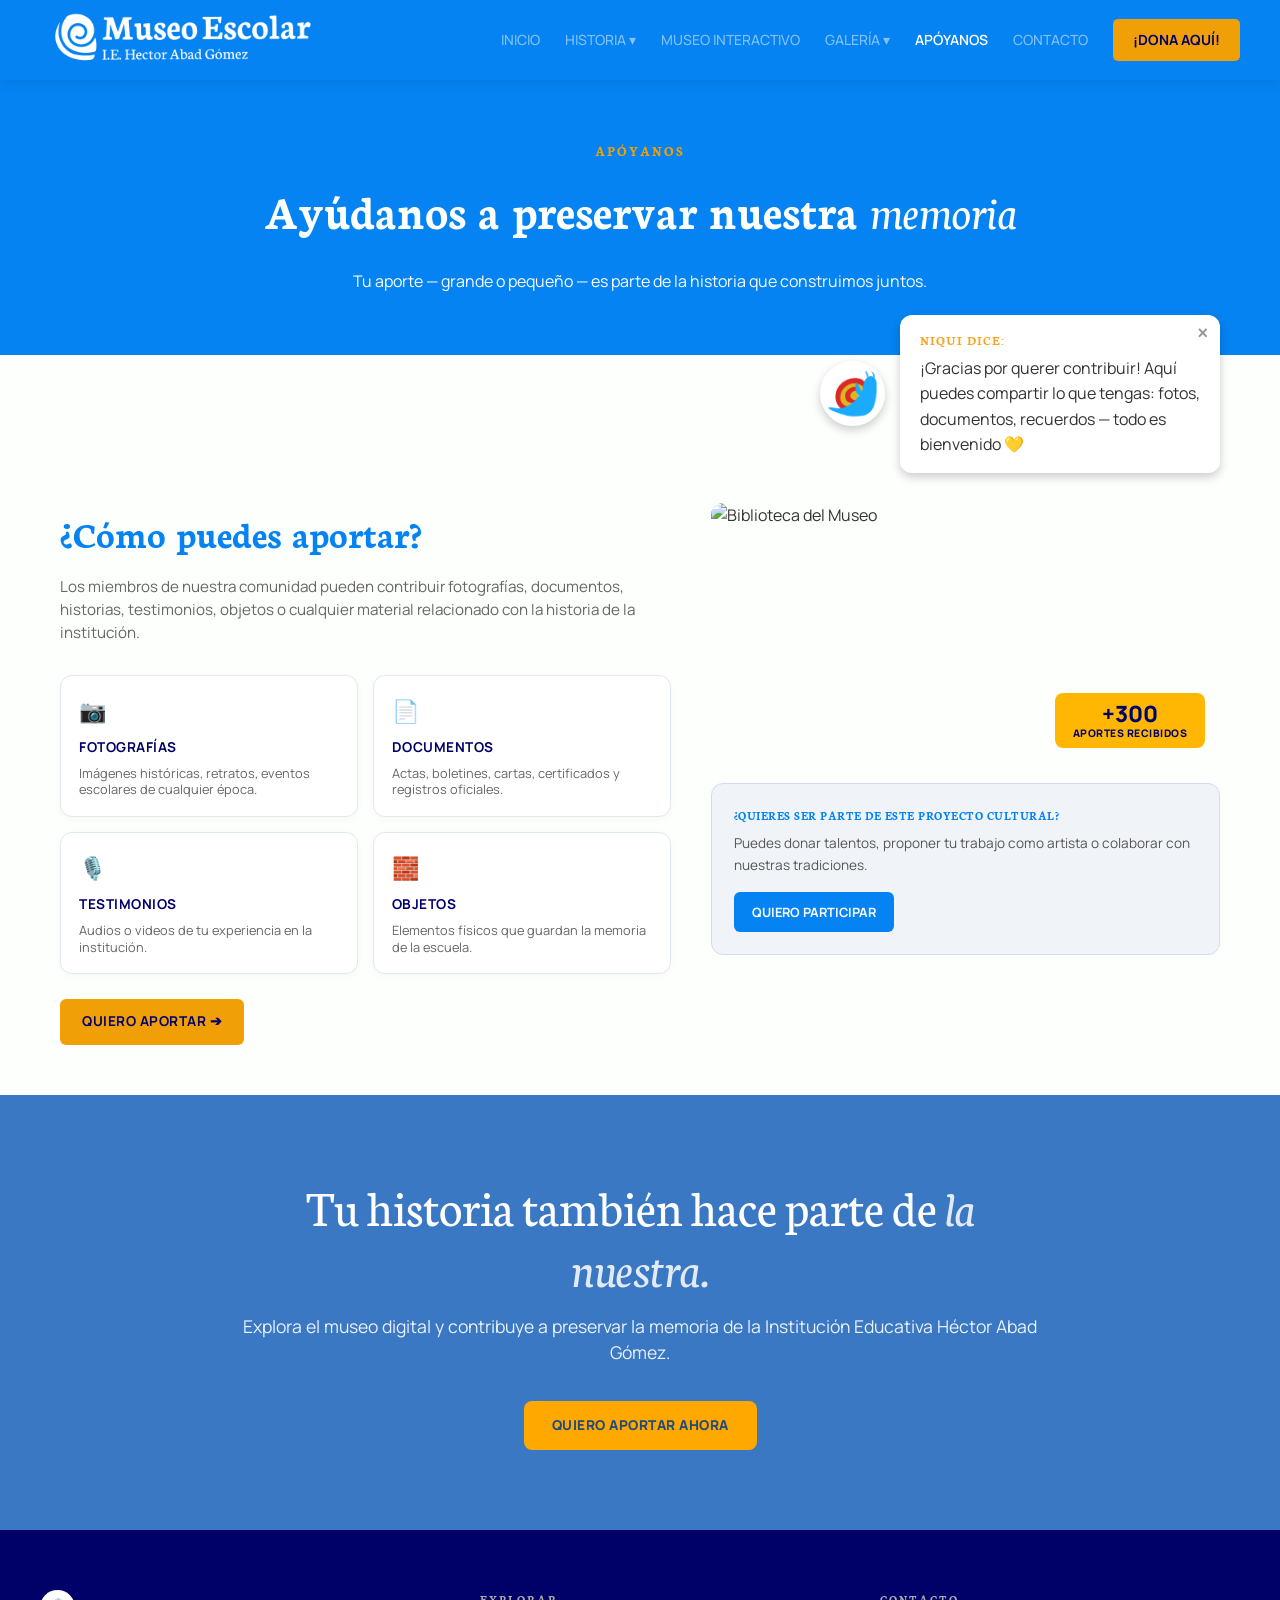
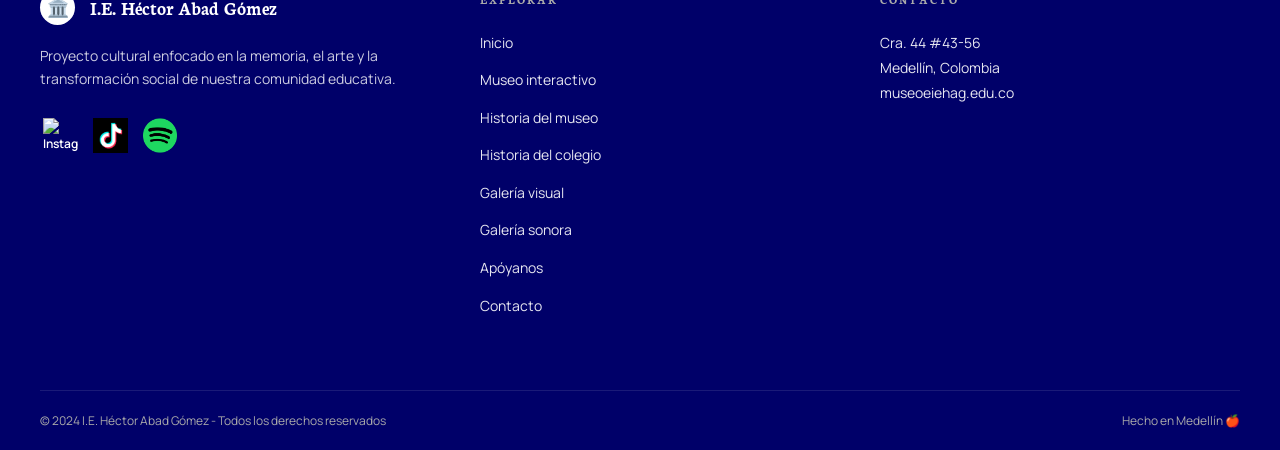
==== commit a67f4d6d: "Todas las correcciones de la profe pidio Fotos en la seccion historia del colegio, puesto el tiktok," ====
--- a/apoyanos.html
+++ b/apoyanos.html
@@ -146,7 +146,10 @@
                     <a href="https://www.instagram.com/museoescolarhag_/" target="_blank" rel="noopener noreferrer" style="border: none; background: transparent; padding: 0;">
                         <img src="images/instagram-icon.png" alt="Instagram Museo Escolar" style="width: 35px; height: 35px; object-fit: contain; transition: transform 0.2s ease;" onmouseover="this.style.transform='scale(1.1)'" onmouseout="this.style.transform='scale(1)'">
                     </a>
-                    
+                     <!-- TikTok -->
+                    <a href="https://www.tiktok.com/@ie_hectorabadgomez" target="_blank" rel="noopener noreferrer" style="border: none; background: transparent; padding: 0;">
+                        <img src="images/tiktok-icon.webp" alt="TikTok I.E. Héctor Abad Gómez" style="width: 35px; height: 35px; object-fit: contain; transition: transform 0.2s ease;" onmouseover="this.style.transform='scale(1.1)'" onmouseout="this.style.transform='scale(1)'">
+                    </a>
                     <!-- Spotify Extramural -->
                     <a href="https://open.spotify.com/show/0t5j8xwTU0EZu17c2sRldK" target="_blank" rel="noopener noreferrer" style="border: none; background: transparent; padding: 0;">
                         <img src="images/Spotify_icon.png" alt="Podcast Extramural en Spotify" style="width: 35px; height: 35px; object-fit: contain; transition: transform 0.2s ease;" onmouseover="this.style.transform='scale(1.1)'" onmouseout="this.style.transform='scale(1)'">
--- a/styles.css
+++ b/styles.css
@@ -426,6 +426,7 @@
     border: 2px solid rgba(255,255,255,0.2);
     background-image: url('https://via.placeholder.com/300x200?text=Sala');
     background-size: cover;
+    background-position: center; 
     cursor: pointer;
     transition: transform 0.3s ease, box-shadow 0.3s ease;
 }
@@ -678,6 +679,48 @@
 .dot.active {
     background-color: var(--accent-yellow);
 }
+
+.carousel-track {
+    display: grid !important;
+    grid-template-columns: 1fr;
+    align-items: stretch;
+}
+
+
+.gallery-card.sound-panel {
+    grid-row: 1;
+    grid-column: 1;
+    display: flex !important; 
+    visibility: hidden;
+    opacity: 0;
+    pointer-events: none;
+    transition: opacity 0.3s ease; 
+    width: 100%;
+    
+
+    padding: 0 !important; 
+    align-items: stretch !important;
+    min-height: auto !important; 
+}
+
+.gallery-card.sound-panel.active {
+    visibility: visible;
+    opacity: 1;
+    pointer-events: auto;
+}
+
+
+.gallery-card.sound-panel .card-content {
+    display: flex;
+    flex-direction: column;
+    justify-content: flex-start !important; 
+    height: 100%;
+}
+
+.gallery-card.sound-panel .podcast-box {
+    margin-top: auto; 
+}
+
 
 /* =========================================
    ALIADOS & FOOTER
@@ -1077,6 +1120,15 @@
     font-size: 0.9rem; 
     font-weight: 600; 
     text-transform: uppercase;
+}
+/* Forzar tamaño idéntico para todas las imágenes de la línea de tiempo */
+.timeline-image img {
+    width: 100%;
+    aspect-ratio: 4 / 3; /* Obliga a que todas las imágenes tengan la misma proporción */
+    object-fit: cover; /* Recorta el sobrante sin deformar la imagen */
+    border-radius: 12px;
+    box-shadow: 0 10px 30px rgba(0, 0, 0, 0.08); /* Sombra elegante opcional */
+    display: block;
 }
 
 /* =========================================
@@ -1169,6 +1221,9 @@
         margin-bottom: 0 !important;
         padding: 0 20px;
     }
+    .hero-nav {
+        display: none !important;
+    }
     .hero-content h2 { font-size: 14px; }
     .hero-content h1 { font-size: 32px; line-height: 1.2; }
     .hero-content p { font-size: 16px; }
@@ -1216,7 +1271,7 @@
     .page-niqui-container { margin-top: -20px; }
 
     .cards-container { flex-direction: column; align-items: center; }
-    .card { width: 100%; max-width: 320px; }
+    .card { width: 100%; max-width: 320px; height: 220px !important; }
     .interactive-buttons { flex-direction: column; width: 100%; }
 
     .gallery-card { flex-direction: column; width: 100%; }
@@ -1637,6 +1692,10 @@
     background-color: #c94f1f;
     transform: scale(1.05);
 }
+#seccion-podcast,
+#seccion-relatos {
+    scroll-margin-top: 100px;
+}
 
 @media (max-width: 600px) {
     .relato-card {
@@ -1682,7 +1741,7 @@
 
 .podcast-content-col {
     width: 100%;
-    max-width: 750px;
+    max-width: 900px;
 }
 
 .episode-indicator {
@@ -2275,3 +2334,31 @@
         height: 700px;
     }
 }
+
+@media (max-width: 768px) {
+    /* Permitir que los elementos se acomoden en varias líneas */
+    .podcast-carousel-wrapper {
+        flex-wrap: wrap;
+        justify-content: center;
+        padding: 15px 10px !important;
+    }
+    
+    /* Obligar al reproductor de Spotify a ponerse arriba y tomar TODO el ancho */
+    .podcast-carousel-track {
+        order: -1; 
+        min-width: 100%; 
+        flex: none;
+        margin-bottom: 10px;
+    }
+
+    /* Mostrar las flechas debajo con un buen tamaño para los dedos */
+    .podcast-carousel-wrapper .carousel-nav {
+        display: flex !important;
+        align-items: center;
+        justify-content: center;
+        width: 40px;
+        height: 40px;
+        margin: 0 15px; /* Separación entre la flecha izquierda y derecha */
+        font-size: 18px;
+    }
+}
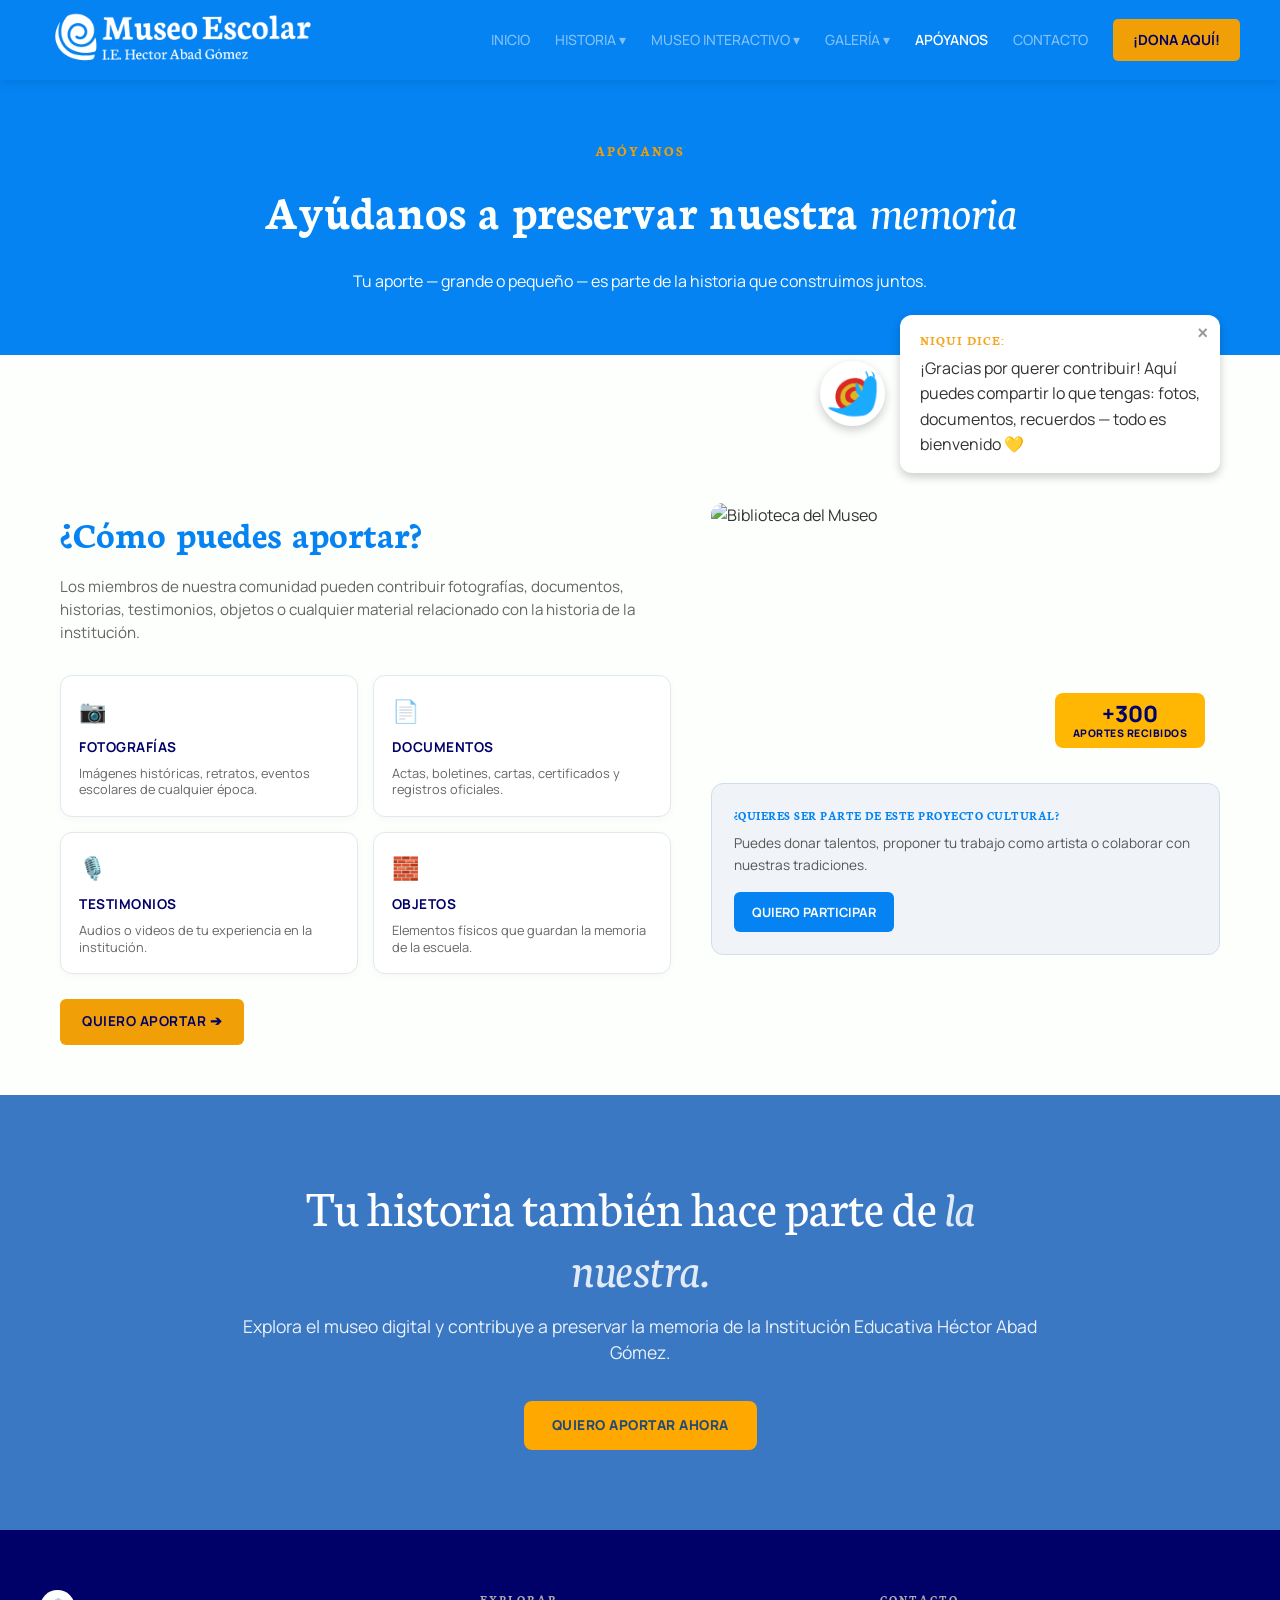
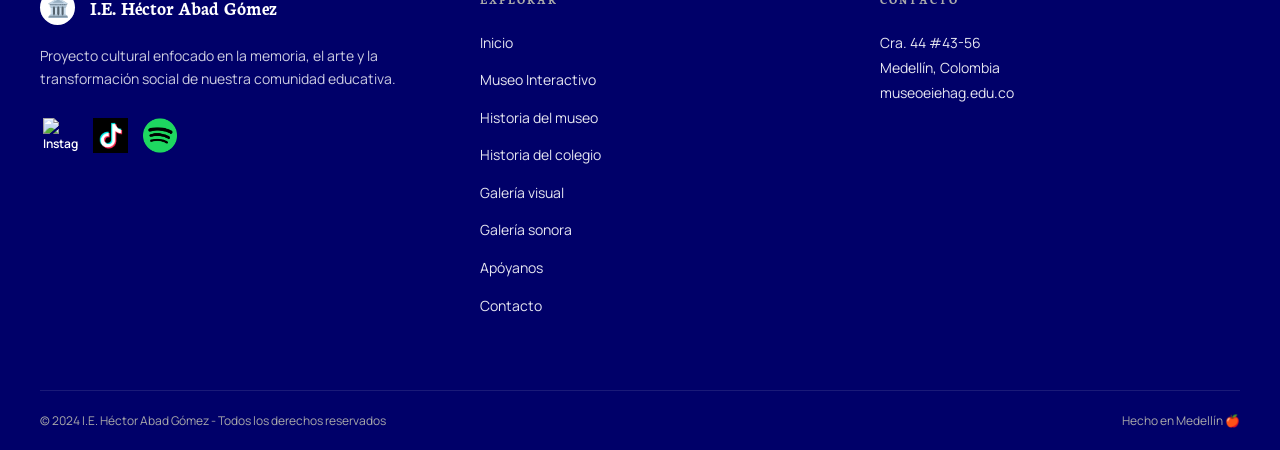
==== commit 141c4994: "Agregada nueva pagina museo Agregué el placeholder de la pagina del museo" ====
--- a/apoyanos.html
+++ b/apoyanos.html
@@ -33,7 +33,12 @@
                         <li><a href="historia-colegio.html">Historia del colegio</a></li>
                     </ul>
                 </li>
-                <li><a href="#">MUSEO INTERACTIVO</a></li>
+                <li class="has-dropdown">MUSEO INTERACTIVO ▾
+                <ul class="dropdown-menu">
+                    <li><a href="museo-interactivo.html">Museo Interactivo</a></li>
+                    <li><a href="trivia.html">Trivia</a></li>
+                </ul>
+            </li>
                 <li class="has-dropdown">GALERÍA ▾
                     <ul class="dropdown-menu">
                         <li><a href="galeria-visual.html">Galería Visual</a></li>
@@ -160,7 +165,7 @@
                 <h4>EXPLORAR</h4>
                 <ul>
                     <li><a href="index.html">Inicio</a></li>
-                    <li><a href="#">Museo interactivo</a></li>
+                    <li><a href="museo-interactivo.html">Museo Interactivo</a></li>
                     <li><a href="historia-museo.html">Historia del museo</a></li>
                     <li><a href="historia-colegio.html">Historia del colegio</a></li>
                     <li><a href="galeria-visual.html">Galería visual</a></li>
